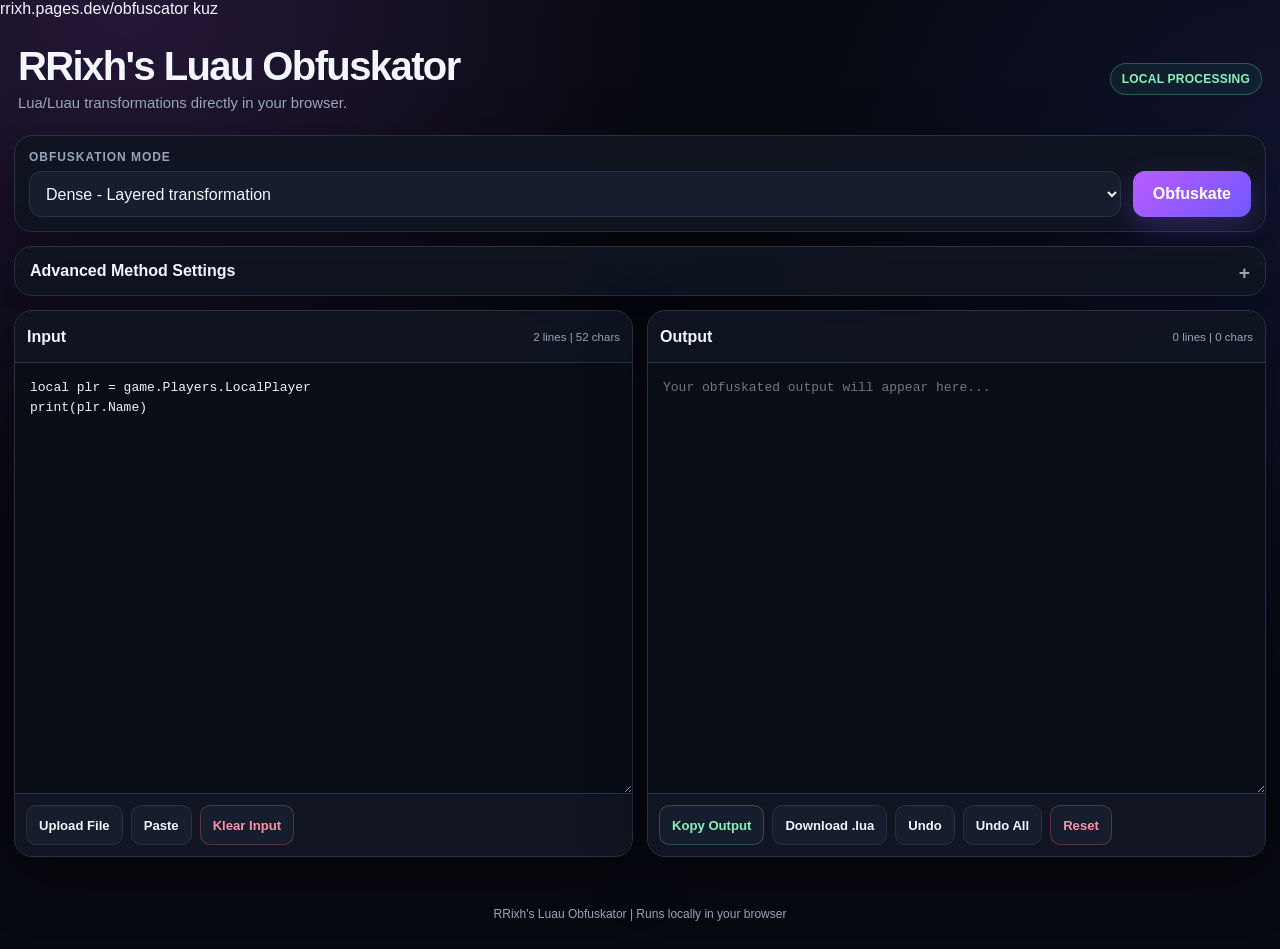
==== obfuscator/index.html @ b2e8c283 "Update print statement from 'Hello' to 'Goodbye'" ====
rrixh.pages.dev/obfuscator kuz

<!doctype html>
<html lang="en">
<head>
  <meta charset="utf-8">
  <meta name="viewport" content="width=device-width,initial-scale=1,viewport-fit=cover">
  <meta name="theme-color" content="#080b12">
  <title>RRixh's Luau Obfuskator</title>
  <style>
    :root {
      color-scheme: dark;
      --bg: #070910;
      --panel: #101521;
      --panel-2: #161d2c;
      --line: #273149;
      --text: #f3f6ff;
      --muted: #98a4ba;
      --accent: #b95cff;
      --accent-2: #7158ff;
      --danger: #ff5678;
      --good: #48d597;
      --shadow: 0 18px 60px rgba(0,0,0,.36);
      --radius: 18px;
    }

    * { box-sizing: border-box; }

    html { min-height: 100%; background: var(--bg); }

    body {
      min-height: 100vh;
      margin: 0;
      background:
        radial-gradient(circle at 10% 0%, rgba(185,92,255,.17), transparent 34rem),
        radial-gradient(circle at 100% 20%, rgba(74,91,255,.13), transparent 32rem),
        var(--bg);
      color: var(--text);
      font-family: -apple-system, BlinkMacSystemFont, "Segoe UI", Arial, sans-serif;
      -webkit-tap-highlight-color: transparent;
    }

    button, select, textarea, input { font: inherit; }

    .shell {
      width: min(1500px, 100%);
      margin: 0 auto;
      padding: max(20px, env(safe-area-inset-top)) 14px max(26px, env(safe-area-inset-bottom));
    }

    .hero {
      display: flex;
      align-items: center;
      justify-content: space-between;
      gap: 16px;
      margin-bottom: 16px;
      padding: 8px 4px;
    }

    .hero h1 {
      margin: 0;
      font-size: clamp(1.65rem, 6vw, 2.5rem);
      letter-spacing: -.04em;
      line-height: 1;
    }

    .hero p {
      margin: 9px 0 0;
      color: var(--muted);
      font-size: .93rem;
    }

    .local-badge {
      flex: 0 0 auto;
      border: 1px solid rgba(72,213,151,.35);
      background: rgba(72,213,151,.08);
      color: #8cf0bd;
      border-radius: 999px;
      padding: 8px 11px;
      font-size: .75rem;
      font-weight: 750;
      letter-spacing: .02em;
    }

    .topbar, .advanced, .editor-card {
      border: 1px solid var(--line);
      background: rgba(16,21,33,.92);
      box-shadow: var(--shadow);
      border-radius: var(--radius);
    }

    .topbar {
      display: grid;
      grid-template-columns: minmax(170px, 1fr) auto;
      gap: 12px;
      padding: 14px;
      margin-bottom: 14px;
    }

    .field label, .section-label {
      display: block;
      margin: 0 0 7px;
      color: var(--muted);
      font-size: .75rem;
      font-weight: 800;
      letter-spacing: .08em;
      text-transform: uppercase;
    }

    select, .seed-input {
      width: 100%;
      min-height: 46px;
      border: 1px solid var(--line);
      background: var(--panel-2);
      color: var(--text);
      border-radius: 12px;
      padding: 0 12px;
      outline: none;
    }

    select:focus, textarea:focus, .seed-input:focus {
      border-color: var(--accent);
      box-shadow: 0 0 0 3px rgba(185,92,255,.14);
    }

    .primary {
      min-height: 46px;
      align-self: end;
      border: 0;
      border-radius: 12px;
      padding: 0 20px;
      background: linear-gradient(135deg, var(--accent), var(--accent-2));
      color: white;
      font-weight: 900;
      cursor: pointer;
      box-shadow: 0 10px 28px rgba(128,78,255,.28);
    }

    .primary:active, button:active { transform: translateY(1px); }

    .advanced {
      margin-bottom: 14px;
      overflow: hidden;
    }

    details > summary {
      list-style: none;
      cursor: pointer;
      padding: 15px;
      font-weight: 850;
      user-select: none;
    }

    details > summary::-webkit-details-marker { display: none; }

    details > summary::after {
      content: "+";
      float: right;
      color: var(--muted);
      font-size: 1.2rem;
    }

    details[open] > summary::after { content: "-"; }

    .advanced-body {
      border-top: 1px solid var(--line);
      padding: 14px;
    }

    .toggles {
      display: grid;
      grid-template-columns: repeat(4, minmax(0, 1fr));
      gap: 10px;
    }

    .toggle {
      display: flex;
      align-items: center;
      justify-content: space-between;
      gap: 10px;
      min-height: 48px;
      padding: 10px 11px;
      border: 1px solid var(--line);
      border-radius: 12px;
      background: var(--panel-2);
      color: var(--text);
      font-size: .84rem;
      font-weight: 720;
    }

    .toggle input {
      appearance: none;
      width: 39px;
      height: 23px;
      border-radius: 999px;
      background: #30394c;
      position: relative;
      flex: 0 0 auto;
      transition: .18s ease;
    }

    .toggle input::after {
      content: "";
      position: absolute;
      width: 17px;
      height: 17px;
      border-radius: 50%;
      background: white;
      top: 3px;
      left: 3px;
      transition: .18s ease;
    }

    .toggle input:checked { background: linear-gradient(135deg, var(--accent), var(--accent-2)); }
    .toggle input:checked::after { transform: translateX(16px); }

    .advanced-row {
      display: grid;
      grid-template-columns: 1fr 1fr;
      gap: 10px;
      margin-top: 10px;
    }

    .hint {
      margin: 12px 0 0;
      color: var(--muted);
      font-size: .78rem;
      line-height: 1.5;
    }

    .editors {
      display: grid;
      grid-template-columns: 1fr 1fr;
      gap: 14px;
    }

    .editor-card { overflow: hidden; }

    .editor-head {
      min-height: 52px;
      display: flex;
      align-items: center;
      justify-content: space-between;
      gap: 12px;
      padding: 10px 12px;
      border-bottom: 1px solid var(--line);
    }

    .editor-title { font-weight: 880; }

    .stats {
      color: var(--muted);
      font-size: .72rem;
      white-space: nowrap;
    }

    textarea {
      display: block;
      width: 100%;
      min-height: 430px;
      resize: vertical;
      border: 0;
      outline: none;
      background: #090d16;
      color: #eef3ff;
      padding: 15px;
      font: 13px/1.55 ui-monospace, SFMono-Regular, Menlo, Monaco, Consolas, "Liberation Mono", monospace;
      tab-size: 4;
      white-space: pre;
      overflow: auto;
      caret-color: #d58cff;
    }

    .actions {
      display: flex;
      flex-wrap: wrap;
      gap: 8px;
      padding: 11px;
      border-top: 1px solid var(--line);
      background: var(--panel);
    }

    .btn, .file-btn {
      min-height: 40px;
      border: 1px solid var(--line);
      border-radius: 10px;
      background: var(--panel-2);
      color: var(--text);
      padding: 0 12px;
      font-size: .82rem;
      font-weight: 800;
      cursor: pointer;
    }

    .btn.danger { color: #ff91a8; border-color: rgba(255,86,120,.32); }
    .btn.good { color: #8cf0bd; border-color: rgba(72,213,151,.3); }

    .file-btn {
      display: inline-flex;
      align-items: center;
      justify-content: center;
    }

    .file-btn input { display: none; }

    .status {
      min-height: 22px;
      margin: 10px 3px 0;
      color: var(--muted);
      font-size: .8rem;
    }

    .status.good { color: var(--good); }
    .status.bad { color: var(--danger); }

    footer {
      padding: 18px 4px 2px;
      color: var(--muted);
      text-align: center;
      font-size: .75rem;
    }

    @media (max-width: 900px) {
      .toggles { grid-template-columns: repeat(2, minmax(0, 1fr)); }
      .editors { grid-template-columns: 1fr; }
      textarea { min-height: 360px; }
    }

    @media (max-width: 560px) {
      .shell { padding-left: 10px; padding-right: 10px; }
      .hero { align-items: flex-start; }
      .local-badge { display: none; }
      .topbar { grid-template-columns: 1fr; }
      .primary { width: 100%; }
      .toggles { grid-template-columns: 1fr 1fr; gap: 8px; }
      .toggle { font-size: .77rem; padding: 9px; }
      .advanced-row { grid-template-columns: 1fr; }
      textarea { min-height: 330px; font-size: 12px; }
      .actions > * { flex: 1 1 auto; }
    }
  </style>
</head>
<body>
  <main class="shell">
    <header class="hero">
      <div>
        <h1>RRixh's Luau Obfuskator</h1>
        <p>Lua/Luau transformations directly in your browser.</p>
      </div>
      <div class="local-badge">LOCAL PROCESSING</div>
    </header>

    <section class="topbar">
      <div class="field">
        <label for="mode">Obfuskation Mode</label>
        <select id="mode">
          <option value="lite">Lite - Basic transformation</option>
          <option value="dense" selected>Dense - Layered transformation</option>
          <option value="phantom">Phantom - Advanced transformation</option>
          <option value="eclipse">Eklipse - Maximum transformation</option>
          <option value="custom">Kustom - Manual kontrol</option>
          <option value="beautify">Beautify Only</option>
          <option value="minify">Minify Only</option>
        </select>
      </div>
      <button class="primary" id="obfuscateBtn">Obfuskate</button>
    </section>

    <section class="advanced">
      <details id="advancedDetails">
        <summary>Advanced Method Settings</summary>
        <div class="advanced-body">
          <div class="toggles" id="toggles">
            <label class="toggle">Rename Lokals <input type="checkbox" data-opt="renameLocals"></label>
            <label class="toggle">Alias Globals <input type="checkbox" data-opt="aliasGlobals"></label>
            <label class="toggle">Strings <input type="checkbox" data-opt="strings"></label>
            <label class="toggle">Literals <input type="checkbox" data-opt="literals"></label>
            <label class="toggle">MBA <input type="checkbox" data-opt="mba"></label>
            <label class="toggle">Table Indirection <input type="checkbox" data-opt="tableIndirection"></label>
            <label class="toggle">Junk If <input type="checkbox" data-opt="junkIf"></label>
            <label class="toggle">Reverse If <input type="checkbox" data-opt="reverseIf"></label>
            <label class="toggle">CFF <input type="checkbox" data-opt="cff"></label>
            <label class="toggle">Swizzle <input type="checkbox" data-opt="swizzle"></label>
            <label class="toggle">Demo VM <input type="checkbox" data-opt="demoVm"></label>
            <label class="toggle">Add bit32 <input type="checkbox" data-opt="addBit32"></label>
            <label class="toggle">Remove LPH Makros <input type="checkbox" data-opt="removeLph"></label>
            <label class="toggle">Minify <input type="checkbox" data-opt="minify"></label>
            <label class="toggle">Beautify <input type="checkbox" data-opt="beautify"></label>
            <label class="toggle">Header <input type="checkbox" data-opt="header"></label>
          </div>

          <div class="advanced-row">
            <div class="field">
              <label for="nameStyle">Generated Name Style</label>
              <select id="nameStyle">
                <option value="numbered">Numbered - v1029</option>
                <option value="mixed">Mixed - lI0O</option>
                <option value="hex">Hex - _0xA18F</option>
              </select>
            </div>
            <div class="field">
              <label for="seed">Random Seed (optional)</label>
              <input class="seed-input" id="seed" inputmode="numeric" placeholder="Random every run">
            </div>
          </div>

          <p class="hint">
            Demo VM uses a generated byte loader and requires <code>loadstring</code> in the target environment.
            CFF and Reverse If are marked experimental because aggressive control-flow changes kan affect unusual kode.
          </p>
        </div>
      </details>
    </section>

    <section class="editors">
      <article class="editor-card">
        <div class="editor-head">
          <div class="editor-title">Input</div>
          <div class="stats" id="inputStats">0 lines | 0 chars</div>
        </div>
        <textarea id="input" spellcheck="false" autocapitalize="off" autocomplete="off" autocorrect="off" placeholder="Paste your Lua/Luau kode here...">local plr = game.Players.LocalPlayer
print(plr.Name)</textarea>
        <div class="actions">
          <label class="file-btn">Upload File<input id="fileInput" type="file" accept=".lua,.luau,.txt,text/plain"></label>
          <button class="btn" id="pasteBtn">Paste</button>
          <button class="btn danger" id="clearInputBtn">Klear Input</button>
        </div>
      </article>

      <article class="editor-card">
        <div class="editor-head">
          <div class="editor-title">Output</div>
          <div class="stats" id="outputStats">0 lines | 0 chars</div>
        </div>
        <textarea id="output" spellcheck="false" autocapitalize="off" autocomplete="off" autocorrect="off" readonly placeholder="Your obfuskated output will appear here..."></textarea>
        <div class="actions">
          <button class="btn good" id="copyBtn">Kopy Output</button>
          <button class="btn" id="downloadBtn">Download .lua</button>
          <button class="btn" id="undoBtn">Undo</button>
          <button class="btn" id="undoAllBtn">Undo All</button>
          <button class="btn danger" id="resetBtn">Reset</button>
        </div>
      </article>
    </section>

    <div class="status" id="status" role="status" aria-live="polite"></div>
    <footer>RRixh's Luau Obfuskator | Runs locally in your browser</footer>
  </main>

  <script>
  "use strict";

  const $ = (selector) => document.querySelector(selector);
  const $$ = (selector) => Array.from(document.querySelectorAll(selector));

  const input = $("#input");
  const output = $("#output");
  const mode = $("#mode");
  const statusBox = $("#status");
  const seedInput = $("#seed");
  const nameStyle = $("#nameStyle");
  const advancedDetails = $("#advancedDetails");

  const DEFAULT_INPUT = "local plr = game.Players.LocalPlayer\nprint(plr.Name)";
  let history = [];
  let originalBeforeRun = "";

  const PRESETS = {
    lite: {
      renameLocals: true, aliasGlobals: true, strings: false, literals: false,
      mba: false, tableIndirection: false, junkIf: false, reverseIf: false,
      cff: false, swizzle: true, demoVm: false, addBit32: false,
      removeLph: true, minify: false, beautify: true, header: true
    },
    dense: {
      renameLocals: true, aliasGlobals: true, strings: true, literals: true,
      mba: false, tableIndirection: true, junkIf: true, reverseIf: false,
      cff: false, swizzle: true, demoVm: false, addBit32: false,
      removeLph: true, minify: true, beautify: false, header: true
    },
    phantom: {
      renameLocals: true, aliasGlobals: false, strings: true, literals: true,
      mba: true, tableIndirection: true, junkIf: true, reverseIf: true,
      cff: true, swizzle: true, demoVm: false, addBit32: true,
      removeLph: true, minify: true, beautify: false, header: true
    },
    eclipse: {
      renameLocals: true, aliasGlobals: false, strings: true, literals: true,
      mba: true, tableIndirection: true, junkIf: true, reverseIf: true,
      cff: true, swizzle: true, demoVm: true, addBit32: true,
      removeLph: true, minify: true, beautify: false, header: true
    },
    custom: {
      renameLocals: true, aliasGlobals: true, strings: true, literals: true,
      mba: false, tableIndirection: false, junkIf: false, reverseIf: false,
      cff: false, swizzle: true, demoVm: false, addBit32: false,
      removeLph: true, minify: false, beautify: true, header: true
    },
    beautify: {
      renameLocals: false, aliasGlobals: false, strings: false, literals: false,
      mba: false, tableIndirection: false, junkIf: false, reverseIf: false,
      cff: false, swizzle: false, demoVm: false, addBit32: false,
      removeLph: false, minify: false, beautify: true, header: false
    },
    minify: {
      renameLocals: false, aliasGlobals: false, strings: false, literals: false,
      mba: false, tableIndirection: false, junkIf: false, reverseIf: false,
      cff: false, swizzle: false, demoVm: false, addBit32: false,
      removeLph: false, minify: true, beautify: false, header: false
    }
  };

  function setStatus(message, kind = "") {
    statusBox.textContent = message;
    statusBox.className = "status" + (kind ? " " + kind : "");
  }

  function updateStats() {
    const stat = (text) => {
      const lines = text ? text.split("\n").length : 0;
      return lines + " lines | " + text.length.toLocaleString() + " chars";
    };
    $("#inputStats").textContent = stat(input.value);
    $("#outputStats").textContent = stat(output.value);
  }

  function applyPreset(key) {
    const preset = PRESETS[key] || PRESETS.dense;
    $$('[data-opt]').forEach((box) => {
      box.checked = Boolean(preset[box.dataset.opt]);
      box.disabled = key !== "custom";
    });
    if (key === "custom") advancedDetails.open = true;
  }

  function getOptions() {
    const opts = {};
    $$('[data-opt]').forEach((box) => { opts[box.dataset.opt] = box.checked; });
    if (opts.minify) opts.beautify = false;
    if (opts.beautify) opts.minify = false;
    if (opts.mba) opts.addBit32 = true;
    return opts;
  }

  mode.addEventListener("change", () => applyPreset(mode.value));

  $$('[data-opt]').forEach((box) => {
    box.addEventListener("change", () => {
      if (box.dataset.opt === "minify" && box.checked) {
        $('[data-opt="beautify"]').checked = false;
      }
      if (box.dataset.opt === "beautify" && box.checked) {
        $('[data-opt="minify"]').checked = false;
      }
      if (box.dataset.opt === "mba" && box.checked) {
        $('[data-opt="addBit32"]').checked = true;
      }
    });
  });

  function hashSeed(value) {
    let h = 2166136261 >>> 0;
    const str = String(value || Date.now() + Math.random());
    for (let i = 0; i < str.length; i++) {
      h ^= str.charCodeAt(i);
      h = Math.imul(h, 16777619);
    }
    return h >>> 0;
  }

  function makeRng(seedValue) {
    let state = hashSeed(seedValue);
    return function rng() {
      state += 0x6D2B79F5;
      let t = state;
      t = Math.imul(t ^ (t >>> 15), t | 1);
      t ^= t + Math.imul(t ^ (t >>> 7), t | 61);
      return ((t ^ (t >>> 14)) >>> 0) / 4294967296;
    };
  }

  function randInt(rng, min, max) {
    return Math.floor(rng() * (max - min + 1)) + min;
  }

  function shuffle(array, rng) {
    const copy = array.slice();
    for (let i = copy.length - 1; i > 0; i--) {
      const j = randInt(rng, 0, i);
      [copy[i], copy[j]] = [copy[j], copy[i]];
    }
    return copy;
  }

  function generatedName(rng, used) {
    let name;
    do {
      if (nameStyle.value === "mixed") {
        const chars = "lI0O";
        name = "_";
        for (let i = 0; i < randInt(rng, 7, 12); i++) name += chars[randInt(rng, 0, chars.length - 1)];
      } else if (nameStyle.value === "hex") {
        name = "_0x" + randInt(rng, 0x1000, 0xFFFFF).toString(16).toUpperCase();
      } else {
        name = "v" + randInt(rng, 7, 99999);
      }
    } while (used.has(name));
    used.add(name);
    return name;
  }

  const KEYWORDS = new Set([
    "and","break","continue","do","else","elseif","end","export","false","for",
    "function","if","in","local","nil","not","or","repeat","return","then","true",
    "type","until","while"
  ]);

  function readLongBracket(source, start) {
    if (source[start] !== "[") return null;
    let i = start + 1;
    while (source[i] === "=") i++;
    if (source[i] !== "[") return null;
    const equals = source.slice(start + 1, i);
    const close = "]" + equals + "]";
    const end = source.indexOf(close, i + 1);
    return end === -1 ? source.length : end + close.length;
  }

  function tokenize(source) {
    const tokens = [];
    let i = 0;
    const push = (type, value) => tokens.push({ type, value });

    while (i < source.length) {
      const c = source[i];

      if (/\s/.test(c)) {
        const start = i++;
        while (i < source.length && /\s/.test(source[i])) i++;
        push("space", source.slice(start, i));
        continue;
      }

      if (c === "-" && source[i + 1] === "-") {
        const longEnd = readLongBracket(source, i + 2);
        if (longEnd !== null) {
          push("comment", source.slice(i, longEnd));
          i = longEnd;
        } else {
          const start = i;
          i += 2;
          while (i < source.length && source[i] !== "\n") i++;
          push("comment", source.slice(start, i));
        }
        continue;
      }

      if (c === "'" || c === '"') {
        const quote = c;
        const start = i++;
        while (i < source.length) {
          if (source[i] === "\\") { i += 2; continue; }
          if (source[i] === quote) { i++; break; }
          i++;
        }
        push("string", source.slice(start, i));
        continue;
      }

      const longEnd = readLongBracket(source, i);
      if (longEnd !== null) {
        push("string", source.slice(i, longEnd));
        i = longEnd;
        continue;
      }

      if (/[A-Za-z_]/.test(c)) {
        const start = i++;
        while (i < source.length && /[A-Za-z0-9_]/.test(source[i])) i++;
        const value = source.slice(start, i);
        push(KEYWORDS.has(value) ? "keyword" : "identifier", value);
        continue;
      }

      if (/\d/.test(c) || (c === "." && /\d/.test(source[i + 1] || ""))) {
        const start = i;
        if (source.slice(i, i + 2).toLowerCase() === "0x") {
          i += 2;
          while (i < source.length && /[0-9a-fA-F_]/.test(source[i])) i++;
          if (source[i] === ".") {
            i++;
            while (i < source.length && /[0-9a-fA-F_]/.test(source[i])) i++;
          }
          if ((source[i] || "").toLowerCase() === "p") {
            i++;
            if (source[i] === "+" || source[i] === "-") i++;
            while (i < source.length && /[0-9_]/.test(source[i])) i++;
          }
        } else if (source.slice(i, i + 2).toLowerCase() === "0b") {
          i += 2;
          while (i < source.length && /[01_]/.test(source[i])) i++;
        } else {
          i++;
          while (i < source.length && /[0-9_]/.test(source[i])) i++;
          if (source[i] === "." && source[i + 1] !== ".") {
            i++;
            while (i < source.length && /[0-9_]/.test(source[i])) i++;
          }
          if ((source[i] || "").toLowerCase() === "e") {
            i++;
            if (source[i] === "+" || source[i] === "-") i++;
            while (i < source.length && /[0-9_]/.test(source[i])) i++;
          }
        }
        push("number", source.slice(start, i));
        continue;
      }

      const three = source.slice(i, i + 3);
      const two = source.slice(i, i + 2);
      if (["...","..="].includes(three)) {
        push("symbol", three); i += 3; continue;
      }
      if (["==","~=","<=",">=","::","..","+=","-=","*=","/=","%=","^=","//=","->"].includes(two)) {
        push("symbol", two); i += 2; continue;
      }
      push("symbol", c);
      i++;
    }
    return tokens;
  }

  function significant(tokens) {
    return tokens.filter((t) => t.type !== "space" && t.type !== "comment");
  }

  function tokenNeedsSpace(a, b) {
    if (!a || !b) return false;
    const leftWord = a.type === "identifier" || a.type === "keyword" || a.type === "number";
    const rightWord = b.type === "identifier" || b.type === "keyword" || b.type === "number";
    if (leftWord && rightWord) return true;
    if (a.value === "-" && b.value === "-") return true;
    if (a.value === "." && b.value === ".") return true;
    if (a.type === "number" && b.value === ".") return true;
    if (a.value === "]" && b.value === "[") return true;
    return false;
  }

  function compactWithLineBreaks(tokens, keepComments) {
    const clean = [];
    let pendingBreak = false;
    for (const token of tokens) {
      if (token.type === "space") {
        if (/\r|\n/.test(token.value)) pendingBreak = true;
        continue;
      }
      if (token.type === "comment" && !keepComments) continue;
      clean.push({ ...token, lineBreakBefore: pendingBreak });
      pendingBreak = false;
    }
    return clean;
  }

  function shouldInsertSemicolon(prev, next) {
    if (!prev || !next) return false;
    const noEnd = new Set(["then","do","else","elseif","repeat","function","local","return","and","or","not","in",",","=","==","~=","<",">","<=",">=","+","-","*","/","//","%","^","..","(","[","{",".",":","::"]);
    const noStart = new Set([")","]","}",",",".",":",";","=","==","~=","<",">","<=",">=","+","-","*","/","//","%","^","..","and","or","then","do","in"]);
    if (noEnd.has(prev.value) || noStart.has(next.value)) return false;
    const prevEndsValue = ["identifier","number","string"].includes(prev.type) || [")","]","}","end","until","true","false","nil","break","continue"].includes(prev.value);
    const nextStartsStatement = next.type === "identifier" || ["local","function","if","for","while","repeat","return","break","continue","type","export"].includes(next.value);
    return prevEndsValue && nextStartsStatement;
  }

  function tokensToMinified(tokens) {
    const clean = compactWithLineBreaks(tokens, false);
    let out = "";
    for (let i = 0; i < clean.length; i++) {
      const prev = clean[i - 1];
      const current = clean[i];
      if (current.lineBreakBefore && shouldInsertSemicolon(prev, current) && !out.endsWith(";")) {
        out += ";";
      } else if (tokenNeedsSpace(prev, current)) {
        out += " ";
      }
      out += current.value;
    }
    return out;
  }

  function beautifyLua(source) {
    const tokens = compactWithLineBreaks(tokenize(source), true);
    let out = "";
    let indent = 0;
    let lineStart = true;
    let parenDepth = 0;
    let waitingFunctionParen = false;
    let functionHeaderDepth = null;
    let pendingFunctionBody = false;

    const write = (text) => {
      if (lineStart) {
        out += "    ".repeat(Math.max(0, indent));
        lineStart = false;
      }
      out += text;
    };

    const newline = () => {
      out = out.replace(/[ \t]+$/g, "");
      if (!out.endsWith("\n")) out += "\n";
      lineStart = true;
    };

    for (let i = 0; i < tokens.length; i++) {
      const t = tokens[i];
      const prev = tokens[i - 1];
      const next = tokens[i + 1];
      const v = t.value;

      if (t.lineBreakBefore && !lineStart) {
        newline();
        if (pendingFunctionBody) {
          indent++;
          pendingFunctionBody = false;
        }
      }

      if (pendingFunctionBody && ["local","return","if","for","while","repeat","break","continue"].includes(v) && lineStart) {
        indent++;
        pendingFunctionBody = false;
      }

      if (t.type === "comment") {
        write(v);
        newline();
        continue;
      }

      if (["end","until","else","elseif"].includes(v)) {
        if (!lineStart) newline();
        indent = Math.max(0, indent - 1);
      }

      if (v === ";") {
        newline();
        if (pendingFunctionBody) {
          indent++;
          pendingFunctionBody = false;
        }
        continue;
      }

      if (v === ",") {
        write(", ");
        continue;
      }

      if (v === "(" || v === "[" || v === "{") {
        if (tokenNeedsSpace(prev, t)) write(" ");
        write(v);
        parenDepth++;
        if (v === "(" && waitingFunctionParen) {
          functionHeaderDepth = parenDepth;
          waitingFunctionParen = false;
        }
        continue;
      }

      if (v === ")" || v === "]" || v === "}") {
        write(v);
        const closesFunctionHeader = v === ")" && functionHeaderDepth === parenDepth;
        parenDepth = Math.max(0, parenDepth - 1);
        if (closesFunctionHeader) {
          functionHeaderDepth = null;
          if (next && next.value !== ":" && next.value !== "->") {
            newline();
            indent++;
          } else {
            pendingFunctionBody = true;
          }
        }
        continue;
      }

      if (v === "." || v === ":") { write(v); continue; }

      const binary = new Set(["=","==","~=","<",">","<=",">=","+","-","*","/","//","%","^","..","+=","-=","*=","/=","%=","^=","and","or","in"]);
      if (binary.has(v)) {
        out = out.replace(/[ \t]+$/g, "");
        write(" " + v + " ");
        continue;
      }

      if (!lineStart && tokenNeedsSpace(prev, t)) write(" ");
      write(v);

      if (v === "function") waitingFunctionParen = true;

      if (v === "then" || v === "do" || v === "repeat" || v === "else") {
        newline();
        indent++;
      } else if (v === "elseif") {
        write(" ");
      } else if (v === "end" || v === "until") {
        if (parenDepth === 0 && next) newline();
      } else if (v === "return" && parenDepth === 0) {
        write(" ");
      }
    }

    return out.trim() + "\n";
  }

  function removeLphMacros(source) {
    let out = source;
    const wrappers = ["LPH_NO_VIRTUALIZE","LPH_JIT","LPH_JIT_MAX"];
    wrappers.forEach((name) => {
      out = out.replace(new RegExp("\\b" + name + "\\s*(?=\\()", "g"), "");
    });
    out = out.replace(/\bLPH_ENCSTR\s*\(\s*((?:"(?:\\.|[^"\\])*"|'(?:\\.|[^'\\])*'))\s*\)/g, "$1");
    out = out.replace(/\bLPH_ENCNUM\s*\(\s*([^()]+?)\s*\)/g, "$1");
    out = out.replace(/^\s*(?:LPH_OBFUSCATED|LPH_CRASH)\s*\(.*?\)\s*;?\s*$/gm, "");
    return out;
  }

  function previousSignificant(tokens, index) {
    for (let i = index - 1; i >= 0; i--) {
      if (tokens[i].type !== "space" && tokens[i].type !== "comment") return tokens[i];
    }
    return null;
  }

  function nextSignificantIndex(tokens, index) {
    for (let i = index + 1; i < tokens.length; i++) {
      if (tokens[i].type !== "space" && tokens[i].type !== "comment") return i;
    }
    return -1;
  }

  function renameLocals(source, rng, used) {
    const tokens = tokenize(source);
    const mappings = new Map();
    const declarations = new Set();

    function declare(index) {
      const token = tokens[index];
      if (!token || token.type !== "identifier" || declarations.has(index)) return;
      declarations.add(index);
      if (!mappings.has(token.value)) mappings.set(token.value, generatedName(rng, used));
    }

    for (let i = 0; i < tokens.length; i++) {
      const t = tokens[i];
      if (t.type !== "keyword") continue;

      if (t.value === "local") {
        let j = nextSignificantIndex(tokens, i);
        if (j < 0) continue;
        if (tokens[j].value === "function") j = nextSignificantIndex(tokens, j);
        while (j >= 0 && tokens[j]) {
          if (tokens[j].type === "identifier") declare(j);
          const n = nextSignificantIndex(tokens, j);
          if (n < 0 || tokens[n].value !== ",") break;
          j = nextSignificantIndex(tokens, n);
        }
      }

      if (t.value === "for") {
        let j = nextSignificantIndex(tokens, i);
        while (j >= 0 && tokens[j]) {
          if (tokens[j].type === "identifier") declare(j);
          const n = nextSignificantIndex(tokens, j);
          if (n < 0 || (tokens[n].value !== ",")) break;
          j = nextSignificantIndex(tokens, n);
        }
      }

      if (t.value === "function") {
        let j = nextSignificantIndex(tokens, i);
        while (j >= 0 && tokens[j] && tokens[j].value !== "(") j = nextSignificantIndex(tokens, j);
        if (j >= 0) {
          j = nextSignificantIndex(tokens, j);
          while (j >= 0 && tokens[j] && tokens[j].value !== ")") {
            if (tokens[j].type === "identifier") declare(j);
            j = nextSignificantIndex(tokens, j);
          }
        }
      }
    }

    for (let i = 0; i < tokens.length; i++) {
      const t = tokens[i];
      if (t.type !== "identifier" || !mappings.has(t.value)) continue;
      const prev = previousSignificant(tokens, i);
      const nextIndex = nextSignificantIndex(tokens, i);
      const next = nextIndex >= 0 ? tokens[nextIndex] : null;

      if (prev && (prev.value === "." || prev.value === ":")) continue;
      if (next && next.value === "=" && prev && (prev.value === "{" || prev.value === ",")) continue;
      t.value = mappings.get(t.value);
    }

    return tokens.map((t) => t.value).join("");
  }

  function decodeLuaString(literal) {
    if (!literal || (literal[0] !== '"' && literal[0] !== "'")) return null;
    const q = literal[0];
    let out = "";
    for (let i = 1; i < literal.length - 1; i++) {
      let c = literal[i];
      if (c !== "\\") { out += c; continue; }
      i++;
      c = literal[i];
      const map = { a: "\x07", b: "\b", f: "\f", n: "\n", r: "\r", t: "\t", v: "\v", "\\": "\\", '"': '"', "'": "'" };
      if (Object.prototype.hasOwnProperty.call(map, c)) { out += map[c]; continue; }
      if (c === "z") {
        while (/\s/.test(literal[i + 1] || "")) i++;
        continue;
      }
      if (/\d/.test(c)) {
        let digits = c;
        while (digits.length < 3 && /\d/.test(literal[i + 1] || "")) digits += literal[++i];
        out += String.fromCharCode(Number(digits) & 255);
        continue;
      }
      if (c === "x") {
        const hex = literal.slice(i + 1, i + 3);
        if (/^[0-9a-fA-F]{2}$/.test(hex)) { out += String.fromCharCode(parseInt(hex, 16)); i += 2; continue; }
      }
      out += c;
    }
    return out;
  }

  function encodeStrings(source, rng, used, useBit32) {
    const tokens = tokenize(source);
    const decoder = generatedName(rng, used);
    let changed = false;

    tokens.forEach((t) => {
      if (t.type !== "string") return;
      const decoded = decodeLuaString(t.value);
      if (decoded === null) return;
      const key = randInt(rng, 7, 249);
      const rawBytes = Array.from(new TextEncoder().encode(decoded));
      const bytes = useBit32
        ? rawBytes.map((byte) => (byte ^ key) & 255)
        : rawBytes.map((byte) => (byte + key) % 256);
      t.value = decoder + "({" + bytes.join(",") + "}," + key + ")";
      changed = true;
    });

    if (!changed) return source;

    // Build helper with stable names so references match.
    const arr = generatedName(rng, used);
    const keyName = generatedName(rng, used);
    const result = generatedName(rng, used);
    const index = generatedName(rng, used);
    const byteExpression = useBit32
      ? "bit32.bxor(" + arr + "[" + index + "]," + keyName + ")"
      : "(" + arr + "[" + index + "]-" + keyName + ")%256";
    const helperCode = "local function " + decoder + "(" + arr + "," + keyName + ")" +
      "local " + result + "={};for " + index + "=1,#" + arr + " do " +
      result + "[" + index + "]=string.char(" + byteExpression + ") end;" +
      "return table.concat(" + result + ") end;";

    return helperCode + tokens.map((t) => t.value).join("");
  }

  function transformNumbers(source, rng, useMba) {
    const tokens = tokenize(source);
    tokens.forEach((t) => {
      if (t.type !== "number") return;
      const raw = t.value.replace(/_/g, "");
      if (!/^\d+$/.test(raw)) return;
      const n = Number(raw);
      if (!Number.isSafeInteger(n) || n < 0 || n > 2147483647) return;
      if (useMba) {
        const key = randInt(rng, 1, 0x7fffffff);
        const encoded = (n ^ key) >>> 0;
        t.value = "bit32.bxor(" + encoded + "," + key + ")";
      } else {
        const a = randInt(rng, 1, Math.max(2, Math.min(50000, n + 200)));
        if (rng() > .5) t.value = "(" + (n + a) + "-" + a + ")";
        else t.value = "(" + Math.max(0, n - a) + "+" + Math.min(a, n) + ")";
      }
    });
    return tokens.map((t) => t.value).join("");
  }

  const GLOBAL_CANDIDATES = new Set([
    "print","warn","error","assert","pairs","ipairs","next","select","type","typeof",
    "tostring","tonumber","pcall","xpcall","rawget","rawset","rawequal","setmetatable",
    "getmetatable","unpack","require","game","workspace","script","task","wait","spawn",
    "delay","tick","time","elapsedTime","settings","UserSettings","string","table","math",
    "bit32","coroutine","utf8","os","debug","shared"
  ]);

  function collectGlobals(source) {
    const tokens = tokenize(source);
    const found = [];
    const seen = new Set();
    for (let i = 0; i < tokens.length; i++) {
      const t = tokens[i];
      if (t.type !== "identifier" || !GLOBAL_CANDIDATES.has(t.value) || seen.has(t.value)) continue;
      const prev = previousSignificant(tokens, i);
      if (prev && (prev.value === "." || prev.value === ":" || prev.value === "local")) continue;
      seen.add(t.value);
      found.push(t.value);
    }
    return found;
  }

  function aliasGlobals(source, rng, used) {
    const globals = collectGlobals(source);
    if (!globals.length) return source;
    const tokens = tokenize(source);
    const aliases = new Map();
    globals.forEach((g) => aliases.set(g, generatedName(rng, used)));

    tokens.forEach((t, i) => {
      if (t.type !== "identifier" || !aliases.has(t.value)) return;
      const prev = previousSignificant(tokens, i);
      if (prev && (prev.value === "." || prev.value === ":")) return;
      t.value = aliases.get(t.value);
    });

    const declarations = globals.map((g) => aliases.get(g) + "=" + g).join(",");
    return "local " + declarations + ";" + tokens.map((t) => t.value).join("");
  }

  function tableIndirection(source, rng, used, swizzleEnabled) {
    let globals = collectGlobals(source);
    if (!globals.length) return source;
    if (swizzleEnabled) globals = shuffle(globals, rng);

    const tableName = generatedName(rng, used);
    const entries = globals.map((name) => ({ name, index: randInt(rng, 20, 999) }));
    const occupied = new Set();
    entries.forEach((entry) => {
      while (occupied.has(entry.index)) entry.index = randInt(rng, 20, 999);
      occupied.add(entry.index);
    });
    const lookup = new Map(entries.map((entry) => [entry.name, tableName + "[" + entry.index + "]"]));
    const tokens = tokenize(source);
    tokens.forEach((t, i) => {
      if (t.type !== "identifier" || !lookup.has(t.value)) return;
      const prev = previousSignificant(tokens, i);
      if (prev && (prev.value === "." || prev.value === ":")) return;
      t.value = lookup.get(t.value);
    });
    const init = entries.map((e) => "[" + e.index + "]=" + e.name).join(",");
    return "local " + tableName + "={" + init + "};" + tokens.map((t) => t.value).join("");
  }

  function addJunkIf(source, rng, used, reversed) {
    const a = randInt(rng, 20, 300);
    const b = randInt(rng, 2, 20);
    const junkName = generatedName(rng, used);
    if (reversed) {
      return "if not((" + a + "+" + b + ")==" + (a + b) + ") then error() else local " + junkName + "=" + (a ^ b) + " end;" + source;
    }
    return "if (" + a + "*" + b + ")==" + (a * b) + " then local " + junkName + "=" + (a + b) + " end;" + source;
  }

  function wrapCff(source, rng, used) {
    const state = generatedName(rng, used);
    const start = randInt(rng, 40, 400);
    const finish = start + randInt(rng, 11, 99);
    return "local " + state + "=" + start + ";while true do if " + state + "==" + start + " then " +
      state + "=" + finish + ";" + source + ";elseif " + state + "==" + finish + " then break else " +
      state + "=" + finish + " end end";
  }

  function makeDemoVm(source, rng, used, useBit32) {
    const dataName = generatedName(rng, used);
    const keyName = generatedName(rng, used);
    const indexName = generatedName(rng, used);
    const outName = generatedName(rng, used);
    const fnName = generatedName(rng, used);
    const key = randInt(rng, 8, 240);
    const rawBytes = Array.from(new TextEncoder().encode(source));
    const bytes = useBit32
      ? rawBytes.map((byte) => (byte ^ key) & 255)
      : rawBytes.map((byte) => (byte + key) % 256);
    const byteExpression = useBit32
      ? "bit32.bxor(" + dataName + "[" + indexName + "]," + keyName + ")"
      : "(" + dataName + "[" + indexName + "]-" + keyName + ")%256";
    return "local " + dataName + "={" + bytes.join(",") + "};local " + keyName + "=" + key + ";" +
      "local " + outName + "={};for " + indexName + "=1,#" + dataName + " do " +
      outName + "[" + indexName + "]=string.char(" + byteExpression + ") end;" +
      "local " + fnName + "=assert(loadstring(table.concat(" + outName + ")));return " + fnName + "()";
  }

  function addHeader(source, seedValue, selectedMode) {
    const stamp = new Date().toISOString().replace(/\.\d{3}Z$/, "Z");
    return "--[[ RRixh's Luau Obfuskator | mode: " + selectedMode + " | seed: " + seedValue + " | " + stamp + " ]]\n" + source;
  }

  function runObfuscation(source, opts, rng, seedValue) {
    let code = source.replace(/^\uFEFF/, "");
    const used = new Set();
    significant(tokenize(code)).forEach((t) => {
      if (t.type === "identifier") used.add(t.value);
    });

    if (opts.removeLph) code = removeLphMacros(code);
    if (opts.renameLocals) code = renameLocals(code, rng, used);

    // Alias Globals and Table Indirection perform similar jobs; table mode wins.
    if (opts.tableIndirection) code = tableIndirection(code, rng, used, opts.swizzle);
    else if (opts.aliasGlobals) code = aliasGlobals(code, rng, used);

    if (opts.strings) code = encodeStrings(code, rng, used, opts.addBit32);
    if (opts.mba || opts.literals) code = transformNumbers(code, rng, opts.mba);
    if (opts.junkIf) code = addJunkIf(code, rng, used, opts.reverseIf);
    else if (opts.reverseIf) code = addJunkIf(code, rng, used, true);
    if (opts.cff) code = wrapCff(code, rng, used);
    if (opts.demoVm) code = makeDemoVm(code, rng, used, opts.addBit32);

    if (opts.minify) code = tokensToMinified(tokenize(code));
    else if (opts.beautify) code = beautifyLua(code);

    if (opts.header) code = addHeader(code, seedValue, mode.value);
    return code;
  }

  function pushHistory() {
    history.push(output.value);
    if (history.length > 50) history.shift();
  }

  $("#obfuscateBtn").addEventListener("click", () => {
    const source = input.value;
    if (!source.trim()) { setStatus("Add some Lua/Luau kode first.", "bad"); return; }

    try {
      const opts = getOptions();
      const seedValue = seedInput.value.trim() || String(Date.now());
      const rng = makeRng(seedValue);
      if (!originalBeforeRun) originalBeforeRun = source;
      pushHistory();
      output.value = runObfuscation(source, opts, rng, seedValue);
      updateStats();
      setStatus("Obfuskation finished. Seed: " + seedValue, "good");
    } catch (error) {
      console.error(error);
      setStatus("Obfuskation failed: " + (error && error.message ? error.message : String(error)), "bad");
    }
  });

  $("#copyBtn").addEventListener("click", async () => {
    if (!output.value) { setStatus("There is no output to kopy.", "bad"); return; }
    try {
      await navigator.clipboard.writeText(output.value);
      setStatus("Output kopied.", "good");
    } catch {
      output.readOnly = false;
      output.select();
      document.execCommand("copy");
      output.readOnly = true;
      setStatus("Output kopied.", "good");
    }
  });

  $("#pasteBtn").addEventListener("click", async () => {
    try {
      input.value = await navigator.clipboard.readText();
      updateStats();
      setStatus("Klipped kode pasted.", "good");
    } catch {
      setStatus("Safari blocked direct paste. Hold inside Input and tap Paste.", "bad");
    }
  });

  $("#downloadBtn").addEventListener("click", () => {
    if (!output.value) { setStatus("There is no output to download.", "bad"); return; }
    const blob = new Blob([output.value], { type: "text/plain;charset=utf-8" });
    const url = URL.createObjectURL(blob);
    const a = document.createElement("a");
    a.href = url;
    a.download = "obfuskated.lua";
    document.body.appendChild(a);
    a.click();
    a.remove();
    setTimeout(() => URL.revokeObjectURL(url), 1000);
    setStatus("Download kreated.", "good");
  });

  $("#fileInput").addEventListener("change", async (event) => {
    const file = event.target.files && event.target.files[0];
    if (!file) return;
    if (file.size > 5 * 1024 * 1024) {
      setStatus("That file is over the 5 MB browser limit.", "bad");
      event.target.value = "";
      return;
    }
    input.value = await file.text();
    updateStats();
    setStatus(file.name + " loaded.", "good");
    event.target.value = "";
  });

  $("#clearInputBtn").addEventListener("click", () => {
    input.value = "";
    updateStats();
    setStatus("Input kleared.");
  });

  $("#undoBtn").addEventListener("click", () => {
    if (!history.length) { setStatus("Nothing left to undo.", "bad"); return; }
    output.value = history.pop();
    updateStats();
    setStatus("Last output restored.", "good");
  });

  $("#undoAllBtn").addEventListener("click", () => {
    if (!originalBeforeRun) { setStatus("Nothing to restore yet.", "bad"); return; }
    input.value = originalBeforeRun;
    output.value = "";
    history = [];
    originalBeforeRun = "";
    updateStats();
    setStatus("Original input restored.", "good");
  });

  $("#resetBtn").addEventListener("click", () => {
    input.value = DEFAULT_INPUT;
    output.value = "";
    history = [];
    originalBeforeRun = "";
    seedInput.value = "";
    mode.value = "dense";
    nameStyle.value = "numbered";
    applyPreset("dense");
    updateStats();
    setStatus("Obfuskator reset.");
  });

  input.addEventListener("input", updateStats);
  output.addEventListener("input", updateStats);

  input.addEventListener("keydown", (event) => {
    if (event.key === "Tab") {
      event.preventDefault();
      const start = input.selectionStart;
      const end = input.selectionEnd;
      input.value = input.value.slice(0, start) + "    " + input.value.slice(end);
      input.selectionStart = input.selectionEnd = start + 4;
      updateStats();
    }
  });

  applyPreset("dense");
  updateStats();
  </script>
</body>
</html>
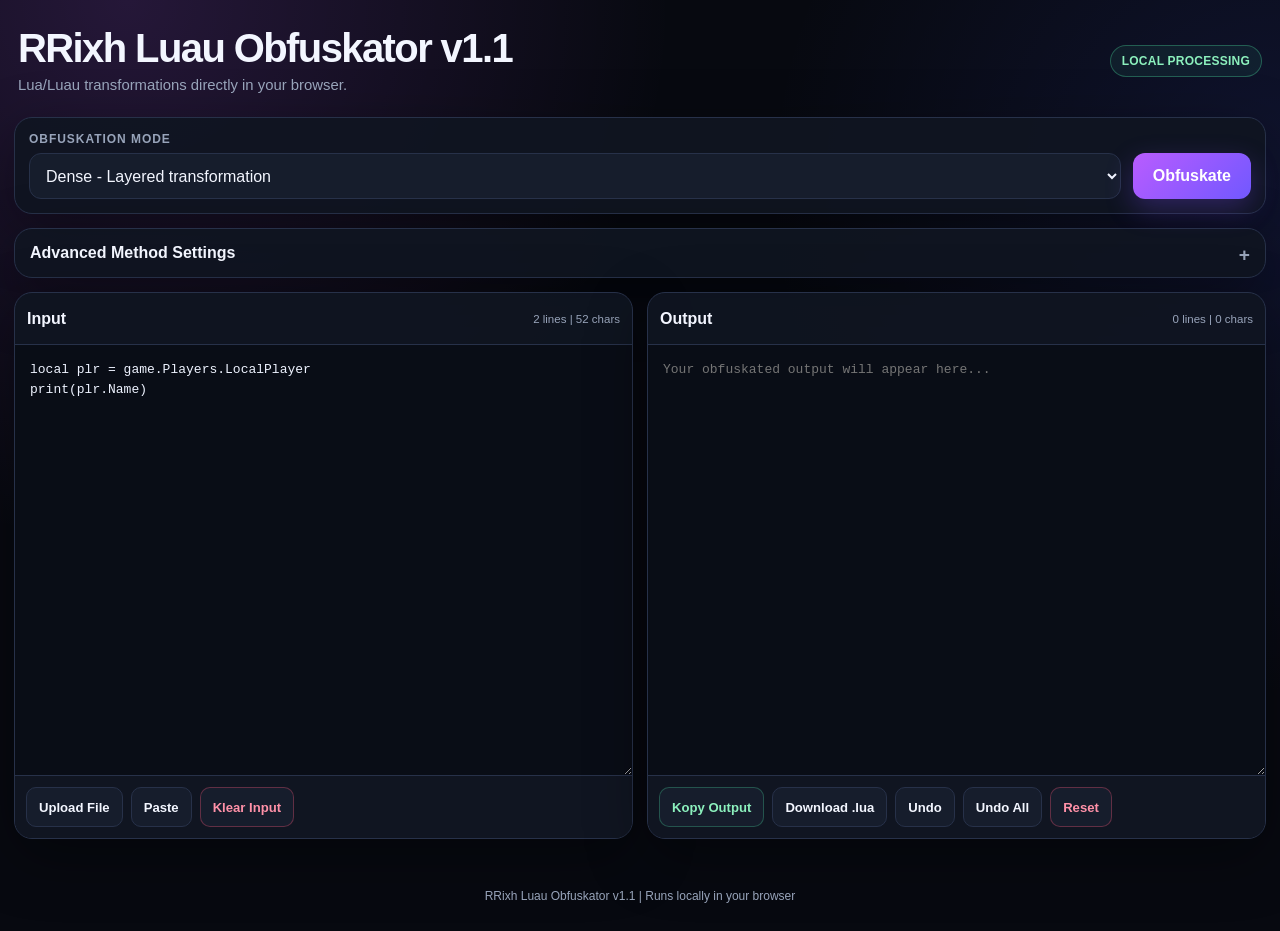
==== commit c203a06c: "Update index.html" ====
--- a/obfuscator/index.html
+++ b/obfuscator/index.html
@@ -1,12 +1,10 @@
-rrixh.pages.dev/obfuscator kuz
-
 <!doctype html>
 <html lang="en">
 <head>
   <meta charset="utf-8">
   <meta name="viewport" content="width=device-width,initial-scale=1,viewport-fit=cover">
   <meta name="theme-color" content="#080b12">
-  <title>RRixh's Luau Obfuskator</title>
+  <title>RRixh Luau Obfuskator v1.1</title>
   <style>
     :root {
       color-scheme: dark;
@@ -344,7 +342,7 @@
   <main class="shell">
     <header class="hero">
       <div>
-        <h1>RRixh's Luau Obfuskator</h1>
+        <h1>RRixh Luau Obfuskator v1.1</h1>
         <p>Lua/Luau transformations directly in your browser.</p>
       </div>
       <div class="local-badge">LOCAL PROCESSING</div>
@@ -405,8 +403,7 @@
           </div>
 
           <p class="hint">
-            Demo VM uses a generated byte loader and requires <code>loadstring</code> in the target environment.
-            CFF and Reverse If are marked experimental because aggressive control-flow changes kan affect unusual kode.
+            CFF, Reverse If, and Demo VM are disabled in every preset because they kan change kode behavior without a full Luau parser. They remain available only in Kustom mode for testing.
           </p>
         </div>
       </details>
@@ -444,7 +441,7 @@
     </section>
 
     <div class="status" id="status" role="status" aria-live="polite"></div>
-    <footer>RRixh's Luau Obfuskator | Runs locally in your browser</footer>
+    <footer>RRixh Luau Obfuskator v1.1 | Runs locally in your browser</footer>
   </main>
 
   <script>
@@ -469,32 +466,32 @@
     lite: {
       renameLocals: true, aliasGlobals: true, strings: false, literals: false,
       mba: false, tableIndirection: false, junkIf: false, reverseIf: false,
-      cff: false, swizzle: true, demoVm: false, addBit32: false,
-      removeLph: true, minify: false, beautify: true, header: true
+      cff: false, swizzle: false, demoVm: false, addBit32: false,
+      removeLph: false, minify: true, beautify: false, header: true
     },
     dense: {
       renameLocals: true, aliasGlobals: true, strings: true, literals: true,
-      mba: false, tableIndirection: true, junkIf: true, reverseIf: false,
-      cff: false, swizzle: true, demoVm: false, addBit32: false,
-      removeLph: true, minify: true, beautify: false, header: true
+      mba: false, tableIndirection: false, junkIf: false, reverseIf: false,
+      cff: false, swizzle: false, demoVm: false, addBit32: false,
+      removeLph: false, minify: true, beautify: false, header: true
     },
     phantom: {
-      renameLocals: true, aliasGlobals: false, strings: true, literals: true,
-      mba: true, tableIndirection: true, junkIf: true, reverseIf: true,
-      cff: true, swizzle: true, demoVm: false, addBit32: true,
-      removeLph: true, minify: true, beautify: false, header: true
+      renameLocals: true, aliasGlobals: true, strings: true, literals: true,
+      mba: true, tableIndirection: false, junkIf: true, reverseIf: false,
+      cff: false, swizzle: false, demoVm: false, addBit32: true,
+      removeLph: false, minify: true, beautify: false, header: true
     },
     eclipse: {
-      renameLocals: true, aliasGlobals: false, strings: true, literals: true,
-      mba: true, tableIndirection: true, junkIf: true, reverseIf: true,
-      cff: true, swizzle: true, demoVm: true, addBit32: true,
-      removeLph: true, minify: true, beautify: false, header: true
+      renameLocals: true, aliasGlobals: true, strings: true, literals: true,
+      mba: true, tableIndirection: true, junkIf: true, reverseIf: false,
+      cff: false, swizzle: true, demoVm: false, addBit32: true,
+      removeLph: false, minify: true, beautify: false, header: true
     },
     custom: {
-      renameLocals: true, aliasGlobals: true, strings: true, literals: true,
+      renameLocals: true, aliasGlobals: true, strings: false, literals: false,
       mba: false, tableIndirection: false, junkIf: false, reverseIf: false,
-      cff: false, swizzle: true, demoVm: false, addBit32: false,
-      removeLph: true, minify: false, beautify: true, header: true
+      cff: false, swizzle: false, demoVm: false, addBit32: false,
+      removeLph: false, minify: true, beautify: false, header: true
     },
     beautify: {
       renameLocals: false, aliasGlobals: false, strings: false, literals: false,
@@ -1127,8 +1124,9 @@
       t.value = aliases.get(t.value);
     });
 
-    const declarations = globals.map((g) => aliases.get(g) + "=" + g).join(",");
-    return "local " + declarations + ";" + tokens.map((t) => t.value).join("");
+    const aliasNames = globals.map((g) => aliases.get(g)).join(",");
+    const globalValues = globals.join(",");
+    return "local " + aliasNames + "=" + globalValues + ";" + tokens.map((t) => t.value).join("");
   }
 
   function tableIndirection(source, rng, used, swizzleEnabled) {
@@ -1196,7 +1194,7 @@
 
   function addHeader(source, seedValue, selectedMode) {
     const stamp = new Date().toISOString().replace(/\.\d{3}Z$/, "Z");
-    return "--[[ RRixh's Luau Obfuskator | mode: " + selectedMode + " | seed: " + seedValue + " | " + stamp + " ]]\n" + source;
+    return "--[[ RRixh Luau Obfuskator v1.1 | mode: " + selectedMode + " | seed: " + seedValue + " | " + stamp + " ]]\n" + source;
   }
 
   function runObfuscation(source, opts, rng, seedValue) {
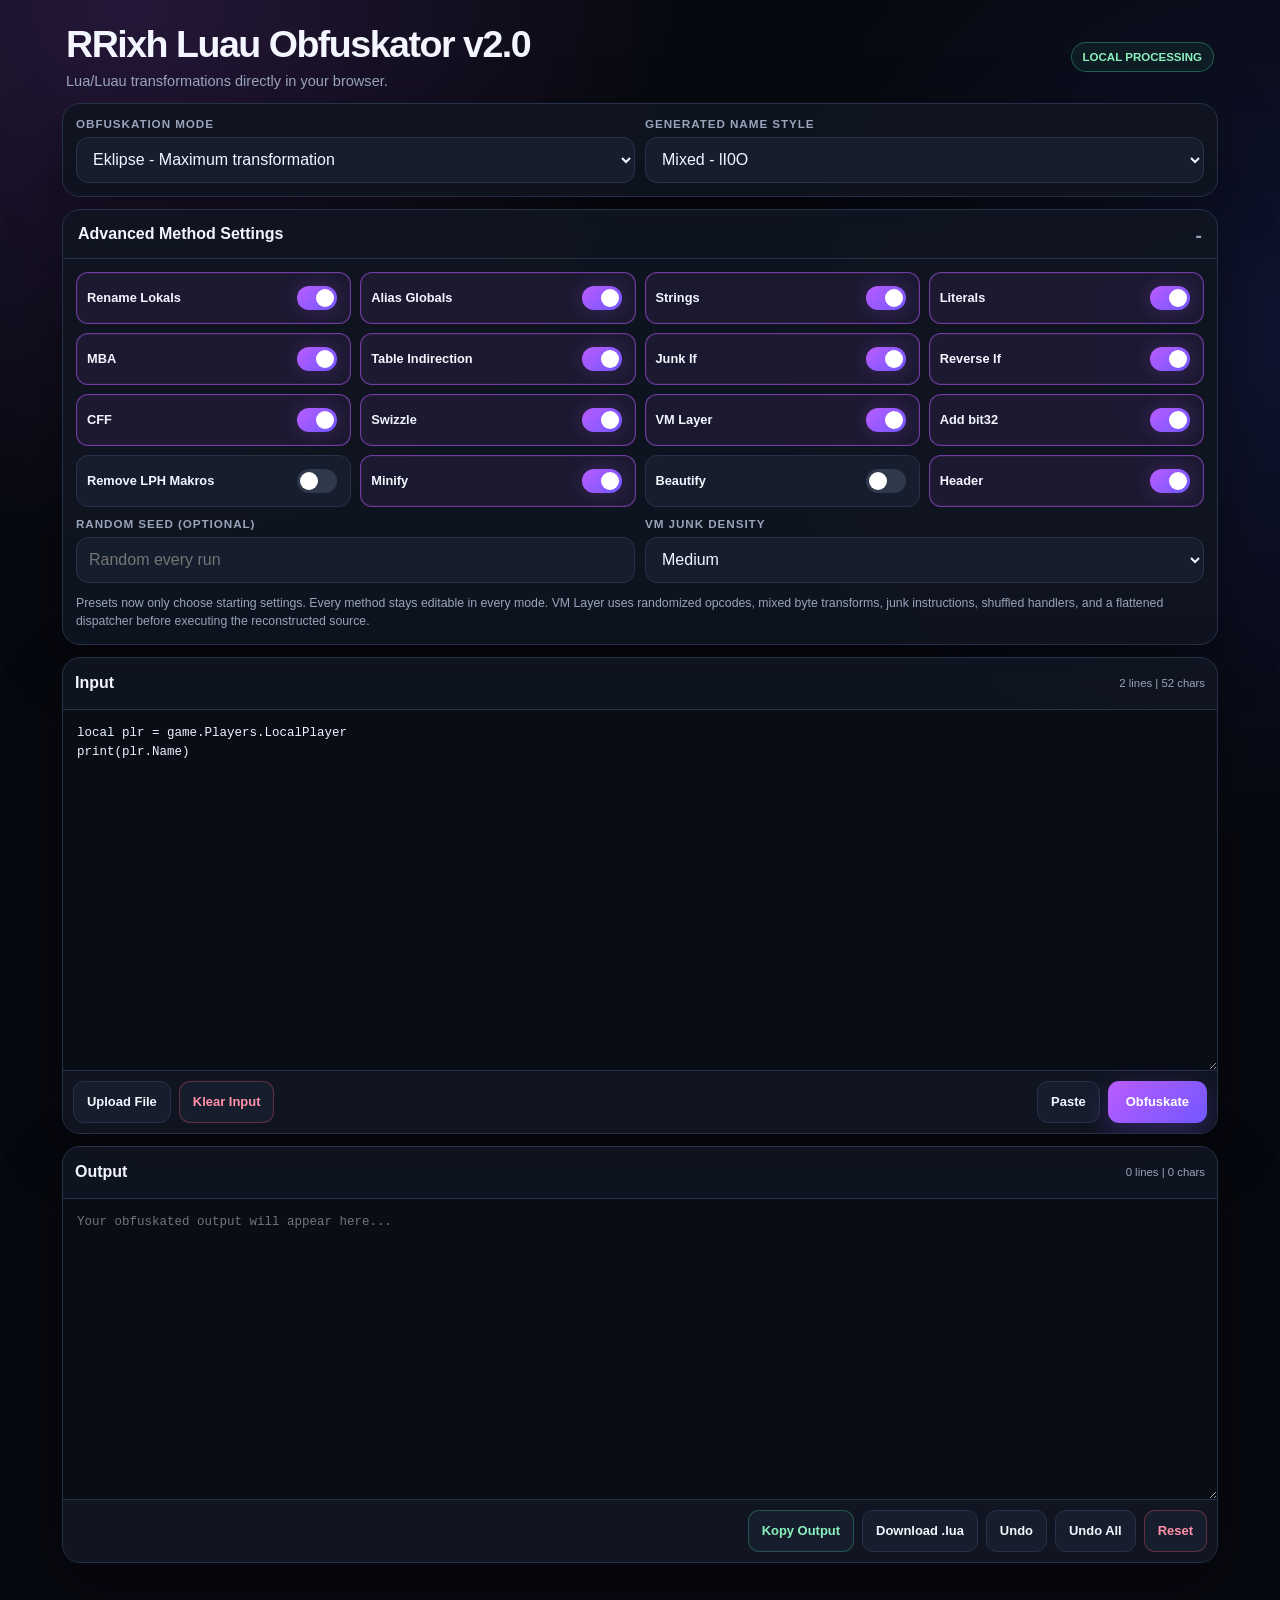
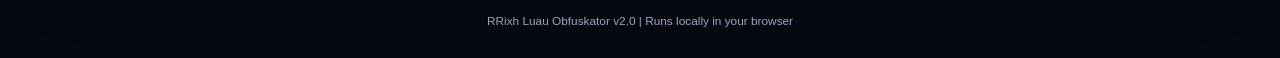
==== commit 692a3e86: "Update index.html" ====
--- a/obfuscator/index.html
+++ b/obfuscator/index.html
@@ -1,1358 +1,415 @@
 <!doctype html>
 <html lang="en">
 <head>
-  <meta charset="utf-8">
-  <meta name="viewport" content="width=device-width,initial-scale=1,viewport-fit=cover">
-  <meta name="theme-color" content="#080b12">
-  <title>RRixh Luau Obfuskator v1.1</title>
-  <style>
-    :root {
-      color-scheme: dark;
-      --bg: #070910;
-      --panel: #101521;
-      --panel-2: #161d2c;
-      --line: #273149;
-      --text: #f3f6ff;
-      --muted: #98a4ba;
-      --accent: #b95cff;
-      --accent-2: #7158ff;
-      --danger: #ff5678;
-      --good: #48d597;
-      --shadow: 0 18px 60px rgba(0,0,0,.36);
-      --radius: 18px;
-    }
-
-    * { box-sizing: border-box; }
-
-    html { min-height: 100%; background: var(--bg); }
-
-    body {
-      min-height: 100vh;
-      margin: 0;
-      background:
-        radial-gradient(circle at 10% 0%, rgba(185,92,255,.17), transparent 34rem),
-        radial-gradient(circle at 100% 20%, rgba(74,91,255,.13), transparent 32rem),
-        var(--bg);
-      color: var(--text);
-      font-family: -apple-system, BlinkMacSystemFont, "Segoe UI", Arial, sans-serif;
-      -webkit-tap-highlight-color: transparent;
-    }
-
-    button, select, textarea, input { font: inherit; }
-
-    .shell {
-      width: min(1500px, 100%);
-      margin: 0 auto;
-      padding: max(20px, env(safe-area-inset-top)) 14px max(26px, env(safe-area-inset-bottom));
-    }
-
-    .hero {
-      display: flex;
-      align-items: center;
-      justify-content: space-between;
-      gap: 16px;
-      margin-bottom: 16px;
-      padding: 8px 4px;
-    }
-
-    .hero h1 {
-      margin: 0;
-      font-size: clamp(1.65rem, 6vw, 2.5rem);
-      letter-spacing: -.04em;
-      line-height: 1;
-    }
-
-    .hero p {
-      margin: 9px 0 0;
-      color: var(--muted);
-      font-size: .93rem;
-    }
-
-    .local-badge {
-      flex: 0 0 auto;
-      border: 1px solid rgba(72,213,151,.35);
-      background: rgba(72,213,151,.08);
-      color: #8cf0bd;
-      border-radius: 999px;
-      padding: 8px 11px;
-      font-size: .75rem;
-      font-weight: 750;
-      letter-spacing: .02em;
-    }
-
-    .topbar, .advanced, .editor-card {
-      border: 1px solid var(--line);
-      background: rgba(16,21,33,.92);
-      box-shadow: var(--shadow);
-      border-radius: var(--radius);
-    }
-
-    .topbar {
-      display: grid;
-      grid-template-columns: minmax(170px, 1fr) auto;
-      gap: 12px;
-      padding: 14px;
-      margin-bottom: 14px;
-    }
-
-    .field label, .section-label {
-      display: block;
-      margin: 0 0 7px;
-      color: var(--muted);
-      font-size: .75rem;
-      font-weight: 800;
-      letter-spacing: .08em;
-      text-transform: uppercase;
-    }
-
-    select, .seed-input {
-      width: 100%;
-      min-height: 46px;
-      border: 1px solid var(--line);
-      background: var(--panel-2);
-      color: var(--text);
-      border-radius: 12px;
-      padding: 0 12px;
-      outline: none;
-    }
-
-    select:focus, textarea:focus, .seed-input:focus {
-      border-color: var(--accent);
-      box-shadow: 0 0 0 3px rgba(185,92,255,.14);
-    }
-
-    .primary {
-      min-height: 46px;
-      align-self: end;
-      border: 0;
-      border-radius: 12px;
-      padding: 0 20px;
-      background: linear-gradient(135deg, var(--accent), var(--accent-2));
-      color: white;
-      font-weight: 900;
-      cursor: pointer;
-      box-shadow: 0 10px 28px rgba(128,78,255,.28);
-    }
-
-    .primary:active, button:active { transform: translateY(1px); }
-
-    .advanced {
-      margin-bottom: 14px;
-      overflow: hidden;
-    }
-
-    details > summary {
-      list-style: none;
-      cursor: pointer;
-      padding: 15px;
-      font-weight: 850;
-      user-select: none;
-    }
-
-    details > summary::-webkit-details-marker { display: none; }
-
-    details > summary::after {
-      content: "+";
-      float: right;
-      color: var(--muted);
-      font-size: 1.2rem;
-    }
-
-    details[open] > summary::after { content: "-"; }
-
-    .advanced-body {
-      border-top: 1px solid var(--line);
-      padding: 14px;
-    }
-
-    .toggles {
-      display: grid;
-      grid-template-columns: repeat(4, minmax(0, 1fr));
-      gap: 10px;
-    }
-
-    .toggle {
-      display: flex;
-      align-items: center;
-      justify-content: space-between;
-      gap: 10px;
-      min-height: 48px;
-      padding: 10px 11px;
-      border: 1px solid var(--line);
-      border-radius: 12px;
-      background: var(--panel-2);
-      color: var(--text);
-      font-size: .84rem;
-      font-weight: 720;
-    }
-
-    .toggle input {
-      appearance: none;
-      width: 39px;
-      height: 23px;
-      border-radius: 999px;
-      background: #30394c;
-      position: relative;
-      flex: 0 0 auto;
-      transition: .18s ease;
-    }
-
-    .toggle input::after {
-      content: "";
-      position: absolute;
-      width: 17px;
-      height: 17px;
-      border-radius: 50%;
-      background: white;
-      top: 3px;
-      left: 3px;
-      transition: .18s ease;
-    }
-
-    .toggle input:checked { background: linear-gradient(135deg, var(--accent), var(--accent-2)); }
-    .toggle input:checked::after { transform: translateX(16px); }
-
-    .advanced-row {
-      display: grid;
-      grid-template-columns: 1fr 1fr;
-      gap: 10px;
-      margin-top: 10px;
-    }
-
-    .hint {
-      margin: 12px 0 0;
-      color: var(--muted);
-      font-size: .78rem;
-      line-height: 1.5;
-    }
-
-    .editors {
-      display: grid;
-      grid-template-columns: 1fr 1fr;
-      gap: 14px;
-    }
-
-    .editor-card { overflow: hidden; }
-
-    .editor-head {
-      min-height: 52px;
-      display: flex;
-      align-items: center;
-      justify-content: space-between;
-      gap: 12px;
-      padding: 10px 12px;
-      border-bottom: 1px solid var(--line);
-    }
-
-    .editor-title { font-weight: 880; }
-
-    .stats {
-      color: var(--muted);
-      font-size: .72rem;
-      white-space: nowrap;
-    }
-
-    textarea {
-      display: block;
-      width: 100%;
-      min-height: 430px;
-      resize: vertical;
-      border: 0;
-      outline: none;
-      background: #090d16;
-      color: #eef3ff;
-      padding: 15px;
-      font: 13px/1.55 ui-monospace, SFMono-Regular, Menlo, Monaco, Consolas, "Liberation Mono", monospace;
-      tab-size: 4;
-      white-space: pre;
-      overflow: auto;
-      caret-color: #d58cff;
-    }
-
-    .actions {
-      display: flex;
-      flex-wrap: wrap;
-      gap: 8px;
-      padding: 11px;
-      border-top: 1px solid var(--line);
-      background: var(--panel);
-    }
-
-    .btn, .file-btn {
-      min-height: 40px;
-      border: 1px solid var(--line);
-      border-radius: 10px;
-      background: var(--panel-2);
-      color: var(--text);
-      padding: 0 12px;
-      font-size: .82rem;
-      font-weight: 800;
-      cursor: pointer;
-    }
-
-    .btn.danger { color: #ff91a8; border-color: rgba(255,86,120,.32); }
-    .btn.good { color: #8cf0bd; border-color: rgba(72,213,151,.3); }
-
-    .file-btn {
-      display: inline-flex;
-      align-items: center;
-      justify-content: center;
-    }
-
-    .file-btn input { display: none; }
-
-    .status {
-      min-height: 22px;
-      margin: 10px 3px 0;
-      color: var(--muted);
-      font-size: .8rem;
-    }
-
-    .status.good { color: var(--good); }
-    .status.bad { color: var(--danger); }
-
-    footer {
-      padding: 18px 4px 2px;
-      color: var(--muted);
-      text-align: center;
-      font-size: .75rem;
-    }
-
-    @media (max-width: 900px) {
-      .toggles { grid-template-columns: repeat(2, minmax(0, 1fr)); }
-      .editors { grid-template-columns: 1fr; }
-      textarea { min-height: 360px; }
-    }
-
-    @media (max-width: 560px) {
-      .shell { padding-left: 10px; padding-right: 10px; }
-      .hero { align-items: flex-start; }
-      .local-badge { display: none; }
-      .topbar { grid-template-columns: 1fr; }
-      .primary { width: 100%; }
-      .toggles { grid-template-columns: 1fr 1fr; gap: 8px; }
-      .toggle { font-size: .77rem; padding: 9px; }
-      .advanced-row { grid-template-columns: 1fr; }
-      textarea { min-height: 330px; font-size: 12px; }
-      .actions > * { flex: 1 1 auto; }
-    }
-  </style>
+<meta charset="utf-8">
+<meta name="viewport" content="width=device-width,initial-scale=1,viewport-fit=cover">
+<meta name="theme-color" content="#080b12">
+<title>RRixh Luau Obfuskator v2.0</title>
+<style>
+:root{
+  color-scheme:dark;
+  --bg:#070910;--panel:#101521;--panel2:#161d2c;--line:#273149;
+  --text:#f3f6ff;--muted:#98a4ba;--accent:#b95cff;--accent2:#7158ff;
+  --danger:#ff5678;--good:#48d597;--shadow:0 18px 60px rgba(0,0,0,.36);
+  --radius:18px;
+}
+*{box-sizing:border-box}
+html{min-height:100%;background:var(--bg)}
+body{
+  min-height:100vh;margin:0;color:var(--text);
+  font-family:-apple-system,BlinkMacSystemFont,"Segoe UI",Arial,sans-serif;
+  -webkit-tap-highlight-color:transparent;
+  background:
+    radial-gradient(circle at 10% 0%,rgba(185,92,255,.17),transparent 34rem),
+    radial-gradient(circle at 100% 20%,rgba(74,91,255,.13),transparent 32rem),
+    var(--bg);
+}
+button,select,textarea,input{font:inherit}
+button,.file-btn,.toggle,summary{touch-action:manipulation}
+.shell{width:min(1180px,100%);margin:0 auto;padding:max(18px,env(safe-area-inset-top)) 12px max(28px,env(safe-area-inset-bottom))}
+.hero{display:flex;align-items:center;justify-content:space-between;gap:14px;padding:8px 4px 14px}
+.hero h1{margin:0;font-size:clamp(1.55rem,6vw,2.35rem);letter-spacing:-.04em;line-height:1}
+.hero p{margin:9px 0 0;color:var(--muted);font-size:.91rem}
+.local-badge{border:1px solid rgba(72,213,151,.35);background:rgba(72,213,151,.08);color:#8cf0bd;border-radius:999px;padding:8px 11px;font-size:.72rem;font-weight:800}
+.card,.advanced,.editor-card{border:1px solid var(--line);background:rgba(16,21,33,.93);box-shadow:var(--shadow);border-radius:var(--radius)}
+.topbar{display:grid;grid-template-columns:1fr 1fr;gap:10px;padding:13px;margin-bottom:12px}
+.field label,.section-label{display:block;margin:0 0 7px;color:var(--muted);font-size:.73rem;font-weight:800;letter-spacing:.08em;text-transform:uppercase}
+select,.seed-input{width:100%;min-height:46px;border:1px solid var(--line);background:var(--panel2);color:var(--text);border-radius:12px;padding:0 12px;outline:none}
+select:focus,textarea:focus,.seed-input:focus{border-color:var(--accent);box-shadow:0 0 0 3px rgba(185,92,255,.14)}
+.advanced{margin-bottom:12px;overflow:hidden}
+details>summary{list-style:none;cursor:pointer;padding:15px;font-weight:850;user-select:none}
+details>summary::-webkit-details-marker{display:none}
+details>summary::after{content:"+";float:right;color:var(--muted);font-size:1.2rem;transition:transform .2s ease}
+details[open]>summary::after{content:"-"}
+.advanced-body{border-top:1px solid var(--line);padding:13px}
+.toggles{display:grid;grid-template-columns:repeat(4,minmax(0,1fr));gap:9px}
+.toggle{
+  display:flex;align-items:center;justify-content:space-between;gap:9px;min-height:50px;
+  padding:10px;border:1px solid var(--line);border-radius:12px;background:var(--panel2);
+  color:var(--text);font-size:.8rem;font-weight:740;transition:transform .13s ease,border-color .16s ease,background .16s ease,box-shadow .16s ease;
+}
+.toggle:active{transform:scale(.975)}
+.toggle:has(input:checked){border-color:rgba(185,92,255,.55);background:rgba(185,92,255,.08);box-shadow:inset 0 0 0 1px rgba(185,92,255,.08)}
+.toggle input{appearance:none;width:40px;height:24px;border-radius:999px;background:#30394c;position:relative;flex:0 0 auto;transition:.18s ease;cursor:pointer}
+.toggle input::after{content:"";position:absolute;width:18px;height:18px;border-radius:50%;background:white;top:3px;left:3px;transition:.18s cubic-bezier(.2,.8,.2,1)}
+.toggle input:checked{background:linear-gradient(135deg,var(--accent),var(--accent2));box-shadow:0 0 18px rgba(185,92,255,.22)}
+.toggle input:checked::after{transform:translateX(16px)}
+.advanced-row{display:grid;grid-template-columns:1fr 1fr;gap:10px;margin-top:10px}
+.hint{margin:11px 0 0;color:var(--muted);font-size:.77rem;line-height:1.5}
+.editors{display:grid;grid-template-columns:1fr;gap:12px}
+.editor-card{overflow:hidden}
+.editor-head{min-height:52px;display:flex;align-items:center;justify-content:space-between;gap:12px;padding:10px 12px;border-bottom:1px solid var(--line)}
+.editor-title{font-weight:880}.stats{color:var(--muted);font-size:.71rem;white-space:nowrap}
+textarea{
+  display:block;width:100%;min-height:360px;resize:vertical;border:0;outline:none;background:#090d16;color:#eef3ff;
+  padding:14px;font:12.5px/1.55 ui-monospace,SFMono-Regular,Menlo,Monaco,Consolas,"Liberation Mono",monospace;
+  tab-size:4;white-space:pre;overflow:auto;caret-color:#d58cff;
+}
+#output{min-height:300px}
+.actions{
+  display:flex;align-items:center;justify-content:flex-end;flex-wrap:wrap;gap:8px;padding:10px;border-top:1px solid var(--line);background:var(--panel)
+}
+.actions .push-right{margin-left:auto}
+.btn,.file-btn,.primary{
+  position:relative;overflow:hidden;min-height:42px;border-radius:11px;padding:0 13px;font-size:.81rem;font-weight:850;cursor:pointer;
+  transition:transform .12s ease,filter .15s ease,box-shadow .15s ease,border-color .15s ease;
+  user-select:none;
+}
+.btn,.file-btn{border:1px solid var(--line);background:var(--panel2);color:var(--text)}
+.primary{border:0;background:linear-gradient(135deg,var(--accent),var(--accent2));color:white;box-shadow:0 10px 28px rgba(128,78,255,.28);padding:0 18px}
+.btn:hover,.file-btn:hover,.primary:hover{filter:brightness(1.08)}
+.btn:active,.file-btn:active,.primary:active,.pressed{transform:translateY(2px) scale(.965)!important;filter:brightness(1.18)}
+.primary.busy{pointer-events:none;animation:pulseButton .75s ease-in-out infinite alternate}
+@keyframes pulseButton{from{box-shadow:0 8px 20px rgba(128,78,255,.25)}to{box-shadow:0 10px 34px rgba(185,92,255,.55)}}
+.ripple{position:absolute;border-radius:999px;background:rgba(255,255,255,.28);transform:scale(0);animation:ripple .46s ease-out;pointer-events:none}
+@keyframes ripple{to{transform:scale(4);opacity:0}}
+.btn.danger{color:#ff91a8;border-color:rgba(255,86,120,.32)}
+.btn.good{color:#8cf0bd;border-color:rgba(72,213,151,.3)}
+.file-btn{display:inline-flex;align-items:center;justify-content:center}.file-btn input{display:none}
+.status{min-height:23px;margin:10px 3px 0;color:var(--muted);font-size:.79rem}.status.good{color:var(--good)}.status.bad{color:var(--danger)}
+footer{padding:18px 4px 2px;color:var(--muted);text-align:center;font-size:.74rem}
+@media(max-width:800px){.toggles{grid-template-columns:repeat(2,minmax(0,1fr))}}
+@media(max-width:560px){
+  .shell{padding-left:9px;padding-right:9px}.hero{align-items:flex-start}.local-badge{display:none}
+  .topbar,.advanced-row{grid-template-columns:1fr}.toggles{grid-template-columns:1fr 1fr;gap:7px}
+  .toggle{font-size:.74rem;padding:9px;min-height:48px}
+  textarea{min-height:315px;font-size:12px}
+  .actions{display:grid;grid-template-columns:1fr 1fr;justify-content:stretch}
+  .actions>*{width:100%}.actions .push-right{margin-left:0}
+  #obfuscateBtn{grid-column:2}
+}
+</style>
 </head>
 <body>
-  <main class="shell">
-    <header class="hero">
-      <div>
-        <h1>RRixh Luau Obfuskator v1.1</h1>
-        <p>Lua/Luau transformations directly in your browser.</p>
-      </div>
-      <div class="local-badge">LOCAL PROCESSING</div>
-    </header>
-
-    <section class="topbar">
-      <div class="field">
-        <label for="mode">Obfuskation Mode</label>
-        <select id="mode">
-          <option value="lite">Lite - Basic transformation</option>
-          <option value="dense" selected>Dense - Layered transformation</option>
-          <option value="phantom">Phantom - Advanced transformation</option>
-          <option value="eclipse">Eklipse - Maximum transformation</option>
-          <option value="custom">Kustom - Manual kontrol</option>
-          <option value="beautify">Beautify Only</option>
-          <option value="minify">Minify Only</option>
-        </select>
-      </div>
-      <button class="primary" id="obfuscateBtn">Obfuskate</button>
-    </section>
-
-    <section class="advanced">
-      <details id="advancedDetails">
-        <summary>Advanced Method Settings</summary>
-        <div class="advanced-body">
-          <div class="toggles" id="toggles">
-            <label class="toggle">Rename Lokals <input type="checkbox" data-opt="renameLocals"></label>
-            <label class="toggle">Alias Globals <input type="checkbox" data-opt="aliasGlobals"></label>
-            <label class="toggle">Strings <input type="checkbox" data-opt="strings"></label>
-            <label class="toggle">Literals <input type="checkbox" data-opt="literals"></label>
-            <label class="toggle">MBA <input type="checkbox" data-opt="mba"></label>
-            <label class="toggle">Table Indirection <input type="checkbox" data-opt="tableIndirection"></label>
-            <label class="toggle">Junk If <input type="checkbox" data-opt="junkIf"></label>
-            <label class="toggle">Reverse If <input type="checkbox" data-opt="reverseIf"></label>
-            <label class="toggle">CFF <input type="checkbox" data-opt="cff"></label>
-            <label class="toggle">Swizzle <input type="checkbox" data-opt="swizzle"></label>
-            <label class="toggle">Demo VM <input type="checkbox" data-opt="demoVm"></label>
-            <label class="toggle">Add bit32 <input type="checkbox" data-opt="addBit32"></label>
-            <label class="toggle">Remove LPH Makros <input type="checkbox" data-opt="removeLph"></label>
-            <label class="toggle">Minify <input type="checkbox" data-opt="minify"></label>
-            <label class="toggle">Beautify <input type="checkbox" data-opt="beautify"></label>
-            <label class="toggle">Header <input type="checkbox" data-opt="header"></label>
-          </div>
-
-          <div class="advanced-row">
-            <div class="field">
-              <label for="nameStyle">Generated Name Style</label>
-              <select id="nameStyle">
-                <option value="numbered">Numbered - v1029</option>
-                <option value="mixed">Mixed - lI0O</option>
-                <option value="hex">Hex - _0xA18F</option>
-              </select>
-            </div>
-            <div class="field">
-              <label for="seed">Random Seed (optional)</label>
-              <input class="seed-input" id="seed" inputmode="numeric" placeholder="Random every run">
-            </div>
-          </div>
-
-          <p class="hint">
-            CFF, Reverse If, and Demo VM are disabled in every preset because they kan change kode behavior without a full Luau parser. They remain available only in Kustom mode for testing.
-          </p>
-        </div>
-      </details>
-    </section>
-
-    <section class="editors">
-      <article class="editor-card">
-        <div class="editor-head">
-          <div class="editor-title">Input</div>
-          <div class="stats" id="inputStats">0 lines | 0 chars</div>
-        </div>
-        <textarea id="input" spellcheck="false" autocapitalize="off" autocomplete="off" autocorrect="off" placeholder="Paste your Lua/Luau kode here...">local plr = game.Players.LocalPlayer
+<main class="shell">
+<header class="hero">
+  <div><h1>RRixh Luau Obfuskator v2.0</h1><p>Lua/Luau transformations directly in your browser.</p></div>
+  <div class="local-badge">LOCAL PROCESSING</div>
+</header>
+
+<section class="card topbar">
+  <div class="field">
+    <label for="mode">Obfuskation Mode</label>
+    <select id="mode">
+      <option value="lite">Lite - Basic transformation</option>
+      <option value="dense">Dense - Layered transformation</option>
+      <option value="phantom">Phantom - Advanced transformation</option>
+      <option value="eclipse" selected>Eklipse - Maximum transformation</option>
+      <option value="custom">Kustom - Manual defaults</option>
+      <option value="beautify">Beautify Only</option>
+      <option value="minify">Minify Only</option>
+    </select>
+  </div>
+  <div class="field">
+    <label for="nameStyle">Generated Name Style</label>
+    <select id="nameStyle">
+      <option value="numbered">Numbered - v1029</option>
+      <option value="mixed" selected>Mixed - lI0O</option>
+      <option value="hex">Hex - _0xA18F</option>
+    </select>
+  </div>
+</section>
+
+<section class="advanced">
+<details id="advancedDetails" open>
+<summary>Advanced Method Settings</summary>
+<div class="advanced-body">
+  <div class="toggles">
+    <label class="toggle">Rename Lokals <input type="checkbox" data-opt="renameLocals"></label>
+    <label class="toggle">Alias Globals <input type="checkbox" data-opt="aliasGlobals"></label>
+    <label class="toggle">Strings <input type="checkbox" data-opt="strings"></label>
+    <label class="toggle">Literals <input type="checkbox" data-opt="literals"></label>
+    <label class="toggle">MBA <input type="checkbox" data-opt="mba"></label>
+    <label class="toggle">Table Indirection <input type="checkbox" data-opt="tableIndirection"></label>
+    <label class="toggle">Junk If <input type="checkbox" data-opt="junkIf"></label>
+    <label class="toggle">Reverse If <input type="checkbox" data-opt="reverseIf"></label>
+    <label class="toggle">CFF <input type="checkbox" data-opt="cff"></label>
+    <label class="toggle">Swizzle <input type="checkbox" data-opt="swizzle"></label>
+    <label class="toggle">VM Layer <input type="checkbox" data-opt="demoVm"></label>
+    <label class="toggle">Add bit32 <input type="checkbox" data-opt="addBit32"></label>
+    <label class="toggle">Remove LPH Makros <input type="checkbox" data-opt="removeLph"></label>
+    <label class="toggle">Minify <input type="checkbox" data-opt="minify"></label>
+    <label class="toggle">Beautify <input type="checkbox" data-opt="beautify"></label>
+    <label class="toggle">Header <input type="checkbox" data-opt="header"></label>
+  </div>
+  <div class="advanced-row">
+    <div class="field"><label for="seed">Random Seed (optional)</label><input class="seed-input" id="seed" inputmode="numeric" placeholder="Random every run"></div>
+    <div class="field"><label for="vmJunk">VM Junk Density</label>
+      <select id="vmJunk"><option value="low">Low</option><option value="medium" selected>Medium</option><option value="high">High</option></select>
+    </div>
+  </div>
+  <p class="hint">Presets now only choose starting settings. Every method stays editable in every mode. VM Layer uses randomized opcodes, mixed byte transforms, junk instructions, shuffled handlers, and a flattened dispatcher before executing the reconstructed source.</p>
+</div>
+</details>
+</section>
+
+<section class="editors">
+<article class="editor-card">
+  <div class="editor-head"><div class="editor-title">Input</div><div class="stats" id="inputStats">0 lines | 0 chars</div></div>
+  <textarea id="input" spellcheck="false" autocapitalize="off" autocomplete="off" autocorrect="off" placeholder="Paste your Lua/Luau kode here...">local plr = game.Players.LocalPlayer
 print(plr.Name)</textarea>
-        <div class="actions">
-          <label class="file-btn">Upload File<input id="fileInput" type="file" accept=".lua,.luau,.txt,text/plain"></label>
-          <button class="btn" id="pasteBtn">Paste</button>
-          <button class="btn danger" id="clearInputBtn">Klear Input</button>
-        </div>
-      </article>
-
-      <article class="editor-card">
-        <div class="editor-head">
-          <div class="editor-title">Output</div>
-          <div class="stats" id="outputStats">0 lines | 0 chars</div>
-        </div>
-        <textarea id="output" spellcheck="false" autocapitalize="off" autocomplete="off" autocorrect="off" readonly placeholder="Your obfuskated output will appear here..."></textarea>
-        <div class="actions">
-          <button class="btn good" id="copyBtn">Kopy Output</button>
-          <button class="btn" id="downloadBtn">Download .lua</button>
-          <button class="btn" id="undoBtn">Undo</button>
-          <button class="btn" id="undoAllBtn">Undo All</button>
-          <button class="btn danger" id="resetBtn">Reset</button>
-        </div>
-      </article>
-    </section>
-
-    <div class="status" id="status" role="status" aria-live="polite"></div>
-    <footer>RRixh Luau Obfuskator v1.1 | Runs locally in your browser</footer>
-  </main>
-
-  <script>
-  "use strict";
-
-  const $ = (selector) => document.querySelector(selector);
-  const $$ = (selector) => Array.from(document.querySelectorAll(selector));
-
-  const input = $("#input");
-  const output = $("#output");
-  const mode = $("#mode");
-  const statusBox = $("#status");
-  const seedInput = $("#seed");
-  const nameStyle = $("#nameStyle");
-  const advancedDetails = $("#advancedDetails");
-
-  const DEFAULT_INPUT = "local plr = game.Players.LocalPlayer\nprint(plr.Name)";
-  let history = [];
-  let originalBeforeRun = "";
-
-  const PRESETS = {
-    lite: {
-      renameLocals: true, aliasGlobals: true, strings: false, literals: false,
-      mba: false, tableIndirection: false, junkIf: false, reverseIf: false,
-      cff: false, swizzle: false, demoVm: false, addBit32: false,
-      removeLph: false, minify: true, beautify: false, header: true
-    },
-    dense: {
-      renameLocals: true, aliasGlobals: true, strings: true, literals: true,
-      mba: false, tableIndirection: false, junkIf: false, reverseIf: false,
-      cff: false, swizzle: false, demoVm: false, addBit32: false,
-      removeLph: false, minify: true, beautify: false, header: true
-    },
-    phantom: {
-      renameLocals: true, aliasGlobals: true, strings: true, literals: true,
-      mba: true, tableIndirection: false, junkIf: true, reverseIf: false,
-      cff: false, swizzle: false, demoVm: false, addBit32: true,
-      removeLph: false, minify: true, beautify: false, header: true
-    },
-    eclipse: {
-      renameLocals: true, aliasGlobals: true, strings: true, literals: true,
-      mba: true, tableIndirection: true, junkIf: true, reverseIf: false,
-      cff: false, swizzle: true, demoVm: false, addBit32: true,
-      removeLph: false, minify: true, beautify: false, header: true
-    },
-    custom: {
-      renameLocals: true, aliasGlobals: true, strings: false, literals: false,
-      mba: false, tableIndirection: false, junkIf: false, reverseIf: false,
-      cff: false, swizzle: false, demoVm: false, addBit32: false,
-      removeLph: false, minify: true, beautify: false, header: true
-    },
-    beautify: {
-      renameLocals: false, aliasGlobals: false, strings: false, literals: false,
-      mba: false, tableIndirection: false, junkIf: false, reverseIf: false,
-      cff: false, swizzle: false, demoVm: false, addBit32: false,
-      removeLph: false, minify: false, beautify: true, header: false
-    },
-    minify: {
-      renameLocals: false, aliasGlobals: false, strings: false, literals: false,
-      mba: false, tableIndirection: false, junkIf: false, reverseIf: false,
-      cff: false, swizzle: false, demoVm: false, addBit32: false,
-      removeLph: false, minify: true, beautify: false, header: false
-    }
-  };
-
-  function setStatus(message, kind = "") {
-    statusBox.textContent = message;
-    statusBox.className = "status" + (kind ? " " + kind : "");
+  <div class="actions">
+    <label class="file-btn">Upload File<input id="fileInput" type="file" accept=".lua,.luau,.txt,text/plain"></label>
+    <button class="btn danger" id="clearInputBtn">Klear Input</button>
+    <button class="btn push-right" id="pasteBtn">Paste</button>
+    <button class="primary" id="obfuscateBtn">Obfuskate</button>
+  </div>
+</article>
+
+<article class="editor-card">
+  <div class="editor-head"><div class="editor-title">Output</div><div class="stats" id="outputStats">0 lines | 0 chars</div></div>
+  <textarea id="output" spellcheck="false" autocapitalize="off" autocomplete="off" autocorrect="off" readonly placeholder="Your obfuskated output will appear here..."></textarea>
+  <div class="actions">
+    <button class="btn good" id="copyBtn">Kopy Output</button>
+    <button class="btn" id="downloadBtn">Download .lua</button>
+    <button class="btn" id="undoBtn">Undo</button>
+    <button class="btn" id="undoAllBtn">Undo All</button>
+    <button class="btn danger" id="resetBtn">Reset</button>
+  </div>
+</article>
+</section>
+<div class="status" id="status" role="status" aria-live="polite"></div>
+<footer>RRixh Luau Obfuskator v2.0 | Runs locally in your browser</footer>
+</main>
+
+<script>
+"use strict";
+const $=s=>document.querySelector(s), $$=s=>Array.from(document.querySelectorAll(s));
+const input=$("#input"),output=$("#output"),mode=$("#mode"),statusBox=$("#status"),seedInput=$("#seed"),nameStyle=$("#nameStyle"),vmJunk=$("#vmJunk");
+const DEFAULT_INPUT="local plr = game.Players.LocalPlayer\nprint(plr.Name)";
+let history=[],originalBeforeRun="";
+
+const PRESETS={
+lite:{renameLocals:true,aliasGlobals:true,strings:false,literals:false,mba:false,tableIndirection:false,junkIf:false,reverseIf:false,cff:false,swizzle:false,demoVm:false,addBit32:false,removeLph:false,minify:true,beautify:false,header:true},
+dense:{renameLocals:true,aliasGlobals:true,strings:true,literals:true,mba:false,tableIndirection:false,junkIf:true,reverseIf:false,cff:false,swizzle:false,demoVm:false,addBit32:false,removeLph:false,minify:true,beautify:false,header:true},
+phantom:{renameLocals:true,aliasGlobals:true,strings:true,literals:true,mba:true,tableIndirection:true,junkIf:true,reverseIf:true,cff:true,swizzle:true,demoVm:false,addBit32:true,removeLph:false,minify:true,beautify:false,header:true},
+eclipse:{renameLocals:true,aliasGlobals:true,strings:true,literals:true,mba:true,tableIndirection:true,junkIf:true,reverseIf:true,cff:true,swizzle:true,demoVm:true,addBit32:true,removeLph:false,minify:true,beautify:false,header:true},
+custom:{renameLocals:true,aliasGlobals:true,strings:true,literals:false,mba:false,tableIndirection:false,junkIf:false,reverseIf:false,cff:false,swizzle:false,demoVm:false,addBit32:false,removeLph:false,minify:true,beautify:false,header:true},
+beautify:{renameLocals:false,aliasGlobals:false,strings:false,literals:false,mba:false,tableIndirection:false,junkIf:false,reverseIf:false,cff:false,swizzle:false,demoVm:false,addBit32:false,removeLph:false,minify:false,beautify:true,header:false},
+minify:{renameLocals:false,aliasGlobals:false,strings:false,literals:false,mba:false,tableIndirection:false,junkIf:false,reverseIf:false,cff:false,swizzle:false,demoVm:false,addBit32:false,removeLph:false,minify:true,beautify:false,header:false}
+};
+
+function setStatus(m,k=""){statusBox.textContent=m;statusBox.className="status"+(k?" "+k:"")}
+function updateStats(){
+  const s=t=>(t?t.split("\n").length:0)+" lines | "+t.length.toLocaleString()+" chars";
+  $("#inputStats").textContent=s(input.value);$("#outputStats").textContent=s(output.value);
+}
+function applyPreset(key){
+  const p=PRESETS[key]||PRESETS.eclipse;
+  $$("[data-opt]").forEach(b=>{b.checked=!!p[b.dataset.opt];b.disabled=false});
+}
+function getOptions(){
+  const o={};$$("[data-opt]").forEach(b=>o[b.dataset.opt]=b.checked);
+  if(o.minify)o.beautify=false;
+  if(o.beautify)o.minify=false;
+  if(o.mba||o.demoVm)o.addBit32=true;
+  return o;
+}
+mode.addEventListener("change",()=>applyPreset(mode.value));
+$$("[data-opt]").forEach(box=>box.addEventListener("change",()=>{
+  if(box.dataset.opt==="minify"&&box.checked)$('[data-opt="beautify"]').checked=false;
+  if(box.dataset.opt==="beautify"&&box.checked)$('[data-opt="minify"]').checked=false;
+  if((box.dataset.opt==="mba"||box.dataset.opt==="demoVm")&&box.checked)$('[data-opt="addBit32"]').checked=true;
+}));
+
+function hashSeed(v){let h=2166136261>>>0;const s=String(v||Date.now()+Math.random());for(let i=0;i<s.length;i++){h^=s.charCodeAt(i);h=Math.imul(h,16777619)}return h>>>0}
+function makeRng(v){let state=hashSeed(v);return()=>{state+=0x6D2B79F5;let t=state;t=Math.imul(t^(t>>>15),t|1);t^=t+Math.imul(t^(t>>>7),t|61);return((t^(t>>>14))>>>0)/4294967296}}
+function randInt(r,min,max){return Math.floor(r()*(max-min+1))+min}
+function shuffle(a,r){const c=a.slice();for(let i=c.length-1;i>0;i--){const j=randInt(r,0,i);[c[i],c[j]]=[c[j],c[i]]}return c}
+function generatedName(r,used){let n;do{if(nameStyle.value==="mixed"){const c="lI0O";n="_";for(let i=0;i<randInt(r,8,14);i++)n+=c[randInt(r,0,c.length-1)]}else if(nameStyle.value==="hex")n="_0x"+randInt(r,0x1000,0xFFFFFF).toString(16).toUpperCase();else n="v"+randInt(r,7,999999)}while(used.has(n));used.add(n);return n}
+
+const KEYWORDS=new Set(["and","break","continue","do","else","elseif","end","export","false","for","function","if","in","local","nil","not","or","repeat","return","then","true","type","until","while"]);
+function readLongBracket(s,start){if(s[start]!=="[")return null;let i=start+1;while(s[i]==="=")i++;if(s[i]!=="[")return null;const eq=s.slice(start+1,i),close="]"+eq+"]",end=s.indexOf(close,i+1);return end===-1?s.length:end+close.length}
+function tokenize(source){
+  const t=[];let i=0;const push=(type,value)=>t.push({type,value});
+  while(i<source.length){
+    const c=source[i];
+    if(/\s/.test(c)){const s=i++;while(i<source.length&&/\s/.test(source[i]))i++;push("space",source.slice(s,i));continue}
+    if(c==="-"&&source[i+1]==="-"){const le=readLongBracket(source,i+2);if(le!==null){push("comment",source.slice(i,le));i=le}else{const s=i;i+=2;while(i<source.length&&source[i]!=="\n")i++;push("comment",source.slice(s,i))}continue}
+    if(c==="'"||c==='"'){const q=c,s=i++;while(i<source.length){if(source[i]==="\\"){i+=2;continue}if(source[i]===q){i++;break}i++}push("string",source.slice(s,i));continue}
+    const le=readLongBracket(source,i);if(le!==null){push("string",source.slice(i,le));i=le;continue}
+    if(/[A-Za-z_]/.test(c)){const s=i++;while(i<source.length&&/[A-Za-z0-9_]/.test(source[i]))i++;const v=source.slice(s,i);push(KEYWORDS.has(v)?"keyword":"identifier",v);continue}
+    if(/\d/.test(c)||(c==="."&&/\d/.test(source[i+1]||""))){const s=i;i++;while(i<source.length&&/[0-9A-Fa-f_xXbBpPeE.+-]/.test(source[i])){if(/[+\-]/.test(source[i])&&!/[eEpP]/.test(source[i-1]||""))break;i++}push("number",source.slice(s,i));continue}
+    const three=source.slice(i,i+3),two=source.slice(i,i+2);
+    if(["...","..="].includes(three)){push("symbol",three);i+=3;continue}
+    if(["==","~=","<=",">=","::","..","+=","-=","*=","/=","%=","^=","//","->"].includes(two)){push("symbol",two);i+=2;continue}
+    push("symbol",c);i++;
+  }return t
+}
+function significant(t){return t.filter(x=>x.type!=="space"&&x.type!=="comment")}
+function previousSignificant(t,i){for(let j=i-1;j>=0;j--)if(t[j].type!=="space"&&t[j].type!=="comment")return t[j];return null}
+function nextSignificantIndex(t,i){for(let j=i+1;j<t.length;j++)if(t[j].type!=="space"&&t[j].type!=="comment")return j;return-1}
+function tokenNeedsSpace(a,b){if(!a||!b)return false;const l=["identifier","keyword","number"].includes(a.type),r=["identifier","keyword","number"].includes(b.type);return(l&&r)||(a.value==="-"&&b.value==="-")||(a.value==="."&&b.value===".")||(a.type==="number"&&b.value===".")}
+function shouldInsertSemicolon(prev,next){
+  if(!prev||!next)return false;
+  const noEnd=new Set(["then","do","else","elseif","repeat","function","local","return","and","or","not","in",",","=","==","~=","<",">","<=",">=","+","-","*","/","//","%","^","..","(","[","{",".",":","::"]);
+  const noStart=new Set([")","]","}",",",".",":",";","=","==","~=","<",">","<=",">=","+","-","*","/","//","%","^","..","and","or","then","do","in"]);
+  if(noEnd.has(prev.value)||noStart.has(next.value))return false;
+  const prevEnds=["identifier","number","string"].includes(prev.type)||[")","]","}","end","until","true","false","nil","break","continue"].includes(prev.value);
+  const nextStarts=next.type==="identifier"||["local","function","if","for","while","repeat","return","break","continue","type","export"].includes(next.value);
+  return prevEnds&&nextStarts;
+}
+function tokensToMinified(tokens){
+  const clean=[];let pendingBreak=false;
+  for(const token of tokens){
+    if(token.type==="space"){if(/[\\r\\n]/.test(token.value))pendingBreak=true;continue}
+    if(token.type==="comment")continue;
+    clean.push({...token,lineBreakBefore:pendingBreak});pendingBreak=false;
   }
-
-  function updateStats() {
-    const stat = (text) => {
-      const lines = text ? text.split("\n").length : 0;
-      return lines + " lines | " + text.length.toLocaleString() + " chars";
-    };
-    $("#inputStats").textContent = stat(input.value);
-    $("#outputStats").textContent = stat(output.value);
+  let out="";
+  for(let i=0;i<clean.length;i++){
+    const p=clean[i-1],c=clean[i];
+    if(c.lineBreakBefore&&shouldInsertSemicolon(p,c)&&!out.endsWith(";"))out+=";";
+    else if(tokenNeedsSpace(p,c))out+=" ";
+    out+=c.value;
   }
-
-  function applyPreset(key) {
-    const preset = PRESETS[key] || PRESETS.dense;
-    $$('[data-opt]').forEach((box) => {
-      box.checked = Boolean(preset[box.dataset.opt]);
-      box.disabled = key !== "custom";
-    });
-    if (key === "custom") advancedDetails.open = true;
+  return out
+}
+function beautifyLua(source){
+  const t=tokenize(source);let out="",indent=0,line=true;
+  const write=s=>{if(line){out+="    ".repeat(Math.max(0,indent));line=false}out+=s};
+  const nl=()=>{out=out.replace(/[ \t]+$/g,"");if(!out.endsWith("\n"))out+="\n";line=true};
+  for(let i=0;i<t.length;i++){const x=t[i],v=x.value;if(x.type==="space"){if(/[\r\n]/.test(v)&&!line)nl();continue}if(x.type==="comment"){write(v);nl();continue}
+    if(v==="end"||v==="until"||v==="else"||v==="elseif")indent=Math.max(0,indent-1);
+    if(!line&&tokenNeedsSpace(t[i-1],x))write(" ");write(v);
+    if(v==="then"||v==="do"||v==="repeat"||v==="else"){nl();indent++}
+    else if(v==="end"||v==="until"){nl()}
+    else if(v===";"){nl()}
+  }return out.trim()+"\n"
+}
+function removeLphMacros(source){
+  let out=source;["LPH_NO_VIRTUALIZE","LPH_JIT","LPH_JIT_MAX"].forEach(n=>out=out.replace(new RegExp("\\b"+n+"\\s*(?=\\()","g"),""));
+  out=out.replace(/\bLPH_ENCSTR\s*\(\s*((?:"(?:\\.|[^"\\])*"|'(?:\\.|[^'\\])*'))\s*\)/g,"$1");
+  out=out.replace(/\bLPH_ENCNUM\s*\(\s*([^()]+?)\s*\)/g,"$1");
+  return out.replace(/^\s*(?:LPH_OBFUSCATED|LPH_CRASH)\s*\(.*?\)\s*;?\s*$/gm,"")
+}
+function renameLocals(source,r,used){
+  const t=tokenize(source),map=new Map(),decl=new Set();
+  const declare=i=>{const x=t[i];if(!x||x.type!=="identifier"||decl.has(i))return;decl.add(i);if(!map.has(x.value))map.set(x.value,generatedName(r,used))};
+  for(let i=0;i<t.length;i++){const x=t[i];if(x.type!=="keyword")continue;
+    if(x.value==="local"){let j=nextSignificantIndex(t,i);if(j<0)continue;if(t[j].value==="function")j=nextSignificantIndex(t,j);while(j>=0&&t[j]){if(t[j].type==="identifier")declare(j);const n=nextSignificantIndex(t,j);if(n<0||t[n].value!==",")break;j=nextSignificantIndex(t,n)}}
+    if(x.value==="for"){let j=nextSignificantIndex(t,i);while(j>=0&&t[j]){if(t[j].type==="identifier")declare(j);const n=nextSignificantIndex(t,j);if(n<0||t[n].value!==",")break;j=nextSignificantIndex(t,n)}}
+    if(x.value==="function"){let j=nextSignificantIndex(t,i);while(j>=0&&t[j]&&t[j].value!=="(")j=nextSignificantIndex(t,j);if(j>=0){j=nextSignificantIndex(t,j);while(j>=0&&t[j]&&t[j].value!==")"){if(t[j].type==="identifier")declare(j);j=nextSignificantIndex(t,j)}}}
   }
-
-  function getOptions() {
-    const opts = {};
-    $$('[data-opt]').forEach((box) => { opts[box.dataset.opt] = box.checked; });
-    if (opts.minify) opts.beautify = false;
-    if (opts.beautify) opts.minify = false;
-    if (opts.mba) opts.addBit32 = true;
-    return opts;
+  for(let i=0;i<t.length;i++){const x=t[i];if(x.type!=="identifier"||!map.has(x.value))continue;const p=previousSignificant(t,i),ni=nextSignificantIndex(t,i),nx=ni>=0?t[ni]:null;if(p&&(p.value==="."||p.value===":"))continue;if(nx&&nx.value==="="&&p&&(p.value==="{"||p.value===","))continue;x.value=map.get(x.value)}
+  return t.map(x=>x.value).join("")
+}
+function decodeLuaString(lit){if(!lit||(lit[0]!=='"'&&lit[0]!=="'"))return null;const q=lit[0];let out="";for(let i=1;i<lit.length-1;i++){let c=lit[i];if(c!=="\\"){out+=c;continue}i++;c=lit[i];const m={a:"\x07",b:"\b",f:"\f",n:"\n",r:"\r",t:"\t",v:"\v","\\":"\\",'"':'"',"'":"'"};if(Object.prototype.hasOwnProperty.call(m,c)){out+=m[c];continue}if(/\d/.test(c)){let d=c;while(d.length<3&&/\d/.test(lit[i+1]||""))d+=lit[++i];out+=String.fromCharCode(Number(d)&255);continue}out+=c}return out}
+function encodeStrings(source,r,used,useBit32){
+  const t=tokenize(source),dec=generatedName(r,used);let changed=false;
+  t.forEach(x=>{if(x.type!=="string")return;const d=decodeLuaString(x.value);if(d===null)return;const k=randInt(r,7,249),raw=Array.from(new TextEncoder().encode(d)),bytes=useBit32?raw.map(b=>(b^k)&255):raw.map(b=>(b+k)%256);x.value=dec+"({"+bytes.join(",")+"},"+k+")";changed=true});
+  if(!changed)return source;
+  const a=generatedName(r,used),k=generatedName(r,used),o=generatedName(r,used),i=generatedName(r,used);
+  const exp=useBit32?"bit32.bxor("+a+"["+i+"],"+k+")":"("+a+"["+i+"]-"+k+")%256";
+  return "local function "+dec+"("+a+","+k+")local "+o+"={};for "+i+"=1,#"+a+" do "+o+"["+i+"]=string.char("+exp+")end;return table.concat("+o+")end;"+t.map(x=>x.value).join("")
+}
+function transformNumbers(source,r,useMba){
+  const t=tokenize(source);t.forEach(x=>{if(x.type!=="number")return;const raw=x.value.replace(/_/g,"");if(!/^\d+$/.test(raw))return;const n=Number(raw);if(!Number.isSafeInteger(n)||n<0||n>2147483647)return;
+    if(useMba){const k=randInt(r,1,0x7fffffff),e=(n^k)>>>0;x.value="bit32.bxor("+e+","+k+")"}else{const a=randInt(r,1,Math.max(2,Math.min(50000,n+200)));x.value=r()>.5?"("+(n+a)+"-"+a+")":"("+Math.max(0,n-a)+"+"+Math.min(a,n)+")"}
+  });return t.map(x=>x.value).join("")
+}
+const GLOBAL_CANDIDATES=new Set(["print","warn","error","assert","pairs","ipairs","next","select","type","typeof","tostring","tonumber","pcall","xpcall","rawget","rawset","rawequal","setmetatable","getmetatable","unpack","require","game","workspace","script","task","wait","spawn","delay","tick","time","elapsedTime","settings","UserSettings","string","table","math","bit32","coroutine","utf8","os","debug","shared"]);
+function collectGlobals(source){const t=tokenize(source),f=[],seen=new Set();for(let i=0;i<t.length;i++){const x=t[i];if(x.type!=="identifier"||!GLOBAL_CANDIDATES.has(x.value)||seen.has(x.value))continue;const p=previousSignificant(t,i);if(p&&(p.value==="."||p.value===":"||p.value==="local"))continue;seen.add(x.value);f.push(x.value)}return f}
+function aliasGlobals(source,r,used){const g=collectGlobals(source);if(!g.length)return source;const t=tokenize(source),m=new Map();g.forEach(x=>m.set(x,generatedName(r,used)));t.forEach((x,i)=>{if(x.type!=="identifier"||!m.has(x.value))return;const p=previousSignificant(t,i);if(p&&(p.value==="."||p.value===":"))return;x.value=m.get(x.value)});return"local "+g.map(x=>m.get(x)).join(",")+"="+g.join(",")+";"+t.map(x=>x.value).join("")}
+function tableIndirection(source,r,used,sw){let g=collectGlobals(source);if(!g.length)return source;if(sw)g=shuffle(g,r);const tn=generatedName(r,used),occ=new Set(),e=g.map(name=>({name,index:randInt(r,20,999)}));e.forEach(x=>{while(occ.has(x.index))x.index=randInt(r,20,999);occ.add(x.index)});const look=new Map(e.map(x=>[x.name,tn+"["+x.index+"]"])),t=tokenize(source);t.forEach((x,i)=>{if(x.type!=="identifier"||!look.has(x.value))return;const p=previousSignificant(t,i);if(p&&(p.value==="."||p.value===":"))return;x.value=look.get(x.value)});return"local "+tn+"={"+e.map(x=>"["+x.index+"]="+x.name).join(",")+"};"+t.map(x=>x.value).join("")}
+function addJunkIf(source,r,used,reversed){const a=randInt(r,20,300),b=randInt(r,2,20),j=generatedName(r,used);return reversed?"if not(("+a+"+"+b+")=="+(a+b)+")then error()else local "+j+"="+(a^b)+" end;"+source:"if ("+a+"*"+b+")=="+(a*b)+" then local "+j+"="+(a+b)+" end;"+source}
+function wrapCff(source,r,used){const s=generatedName(r,used),a=randInt(r,10000,900000),b=randInt(r,10000,900000),c=randInt(r,10000,900000);return"local "+s+"="+a+";while "+s+" do if "+s+"=="+a+" then "+s+"="+b+" elseif "+s+"=="+b+" then "+s+"="+c+";"+source+" elseif "+s+"=="+c+" then break else "+s+"="+a+" end end"}
+
+function makeDemoVm(source,r,used,useBit32){
+  const names={d:generatedName(r,used),pc:generatedName(r,used),op:generatedName(r,used),out:generatedName(r,used),state:generatedName(r,used),junk:generatedName(r,used),fn:generatedName(r,used),x:generatedName(r,used),k:generatedName(r,used)};
+  const opcodes=shuffle([randInt(r,20,240),randInt(r,241,480),randInt(r,481,720),randInt(r,721,960),randInt(r,961,1200)],r);
+  const [ADD,XOR,REV,JUNK,HALT]=opcodes;
+  const k1=randInt(r,17,239),k2=randInt(r,3,251),bytes=Array.from(new TextEncoder().encode(source)),stream=[];
+  const density=vmJunk.value==="high"?.48:vmJunk.value==="low"?.10:.25;
+  for(let i=0;i<bytes.length;i++){
+    if(r()<density){stream.push(JUNK,randInt(r,0,255),randInt(r,0,255))}
+    const kind=randInt(r,0,2),b=bytes[i];
+    if(kind===0)stream.push(ADD,(b+k1+(i%17))%256);
+    else if(kind===1)stream.push(XOR,(b^k2^(i%31))&255);
+    else stream.push(REV,(255-b+k1+(i%13))%256);
   }
-
-  mode.addEventListener("change", () => applyPreset(mode.value));
-
-  $$('[data-opt]').forEach((box) => {
-    box.addEventListener("change", () => {
-      if (box.dataset.opt === "minify" && box.checked) {
-        $('[data-opt="beautify"]').checked = false;
-      }
-      if (box.dataset.opt === "beautify" && box.checked) {
-        $('[data-opt="minify"]').checked = false;
-      }
-      if (box.dataset.opt === "mba" && box.checked) {
-        $('[data-opt="addBit32"]').checked = true;
-      }
-    });
-  });
-
-  function hashSeed(value) {
-    let h = 2166136261 >>> 0;
-    const str = String(value || Date.now() + Math.random());
-    for (let i = 0; i < str.length; i++) {
-      h ^= str.charCodeAt(i);
-      h = Math.imul(h, 16777619);
-    }
-    return h >>> 0;
-  }
-
-  function makeRng(seedValue) {
-    let state = hashSeed(seedValue);
-    return function rng() {
-      state += 0x6D2B79F5;
-      let t = state;
-      t = Math.imul(t ^ (t >>> 15), t | 1);
-      t ^= t + Math.imul(t ^ (t >>> 7), t | 61);
-      return ((t ^ (t >>> 14)) >>> 0) / 4294967296;
-    };
-  }
-
-  function randInt(rng, min, max) {
-    return Math.floor(rng() * (max - min + 1)) + min;
-  }
-
-  function shuffle(array, rng) {
-    const copy = array.slice();
-    for (let i = copy.length - 1; i > 0; i--) {
-      const j = randInt(rng, 0, i);
-      [copy[i], copy[j]] = [copy[j], copy[i]];
-    }
-    return copy;
-  }
-
-  function generatedName(rng, used) {
-    let name;
-    do {
-      if (nameStyle.value === "mixed") {
-        const chars = "lI0O";
-        name = "_";
-        for (let i = 0; i < randInt(rng, 7, 12); i++) name += chars[randInt(rng, 0, chars.length - 1)];
-      } else if (nameStyle.value === "hex") {
-        name = "_0x" + randInt(rng, 0x1000, 0xFFFFF).toString(16).toUpperCase();
-      } else {
-        name = "v" + randInt(rng, 7, 99999);
-      }
-    } while (used.has(name));
-    used.add(name);
-    return name;
-  }
-
-  const KEYWORDS = new Set([
-    "and","break","continue","do","else","elseif","end","export","false","for",
-    "function","if","in","local","nil","not","or","repeat","return","then","true",
-    "type","until","while"
-  ]);
-
-  function readLongBracket(source, start) {
-    if (source[start] !== "[") return null;
-    let i = start + 1;
-    while (source[i] === "=") i++;
-    if (source[i] !== "[") return null;
-    const equals = source.slice(start + 1, i);
-    const close = "]" + equals + "]";
-    const end = source.indexOf(close, i + 1);
-    return end === -1 ? source.length : end + close.length;
-  }
-
-  function tokenize(source) {
-    const tokens = [];
-    let i = 0;
-    const push = (type, value) => tokens.push({ type, value });
-
-    while (i < source.length) {
-      const c = source[i];
-
-      if (/\s/.test(c)) {
-        const start = i++;
-        while (i < source.length && /\s/.test(source[i])) i++;
-        push("space", source.slice(start, i));
-        continue;
-      }
-
-      if (c === "-" && source[i + 1] === "-") {
-        const longEnd = readLongBracket(source, i + 2);
-        if (longEnd !== null) {
-          push("comment", source.slice(i, longEnd));
-          i = longEnd;
-        } else {
-          const start = i;
-          i += 2;
-          while (i < source.length && source[i] !== "\n") i++;
-          push("comment", source.slice(start, i));
-        }
-        continue;
-      }
-
-      if (c === "'" || c === '"') {
-        const quote = c;
-        const start = i++;
-        while (i < source.length) {
-          if (source[i] === "\\") { i += 2; continue; }
-          if (source[i] === quote) { i++; break; }
-          i++;
-        }
-        push("string", source.slice(start, i));
-        continue;
-      }
-
-      const longEnd = readLongBracket(source, i);
-      if (longEnd !== null) {
-        push("string", source.slice(i, longEnd));
-        i = longEnd;
-        continue;
-      }
-
-      if (/[A-Za-z_]/.test(c)) {
-        const start = i++;
-        while (i < source.length && /[A-Za-z0-9_]/.test(source[i])) i++;
-        const value = source.slice(start, i);
-        push(KEYWORDS.has(value) ? "keyword" : "identifier", value);
-        continue;
-      }
-
-      if (/\d/.test(c) || (c === "." && /\d/.test(source[i + 1] || ""))) {
-        const start = i;
-        if (source.slice(i, i + 2).toLowerCase() === "0x") {
-          i += 2;
-          while (i < source.length && /[0-9a-fA-F_]/.test(source[i])) i++;
-          if (source[i] === ".") {
-            i++;
-            while (i < source.length && /[0-9a-fA-F_]/.test(source[i])) i++;
-          }
-          if ((source[i] || "").toLowerCase() === "p") {
-            i++;
-            if (source[i] === "+" || source[i] === "-") i++;
-            while (i < source.length && /[0-9_]/.test(source[i])) i++;
-          }
-        } else if (source.slice(i, i + 2).toLowerCase() === "0b") {
-          i += 2;
-          while (i < source.length && /[01_]/.test(source[i])) i++;
-        } else {
-          i++;
-          while (i < source.length && /[0-9_]/.test(source[i])) i++;
-          if (source[i] === "." && source[i + 1] !== ".") {
-            i++;
-            while (i < source.length && /[0-9_]/.test(source[i])) i++;
-          }
-          if ((source[i] || "").toLowerCase() === "e") {
-            i++;
-            if (source[i] === "+" || source[i] === "-") i++;
-            while (i < source.length && /[0-9_]/.test(source[i])) i++;
-          }
-        }
-        push("number", source.slice(start, i));
-        continue;
-      }
-
-      const three = source.slice(i, i + 3);
-      const two = source.slice(i, i + 2);
-      if (["...","..="].includes(three)) {
-        push("symbol", three); i += 3; continue;
-      }
-      if (["==","~=","<=",">=","::","..","+=","-=","*=","/=","%=","^=","//=","->"].includes(two)) {
-        push("symbol", two); i += 2; continue;
-      }
-      push("symbol", c);
-      i++;
-    }
-    return tokens;
-  }
-
-  function significant(tokens) {
-    return tokens.filter((t) => t.type !== "space" && t.type !== "comment");
-  }
-
-  function tokenNeedsSpace(a, b) {
-    if (!a || !b) return false;
-    const leftWord = a.type === "identifier" || a.type === "keyword" || a.type === "number";
-    const rightWord = b.type === "identifier" || b.type === "keyword" || b.type === "number";
-    if (leftWord && rightWord) return true;
-    if (a.value === "-" && b.value === "-") return true;
-    if (a.value === "." && b.value === ".") return true;
-    if (a.type === "number" && b.value === ".") return true;
-    if (a.value === "]" && b.value === "[") return true;
-    return false;
-  }
-
-  function compactWithLineBreaks(tokens, keepComments) {
-    const clean = [];
-    let pendingBreak = false;
-    for (const token of tokens) {
-      if (token.type === "space") {
-        if (/\r|\n/.test(token.value)) pendingBreak = true;
-        continue;
-      }
-      if (token.type === "comment" && !keepComments) continue;
-      clean.push({ ...token, lineBreakBefore: pendingBreak });
-      pendingBreak = false;
-    }
-    return clean;
-  }
-
-  function shouldInsertSemicolon(prev, next) {
-    if (!prev || !next) return false;
-    const noEnd = new Set(["then","do","else","elseif","repeat","function","local","return","and","or","not","in",",","=","==","~=","<",">","<=",">=","+","-","*","/","//","%","^","..","(","[","{",".",":","::"]);
-    const noStart = new Set([")","]","}",",",".",":",";","=","==","~=","<",">","<=",">=","+","-","*","/","//","%","^","..","and","or","then","do","in"]);
-    if (noEnd.has(prev.value) || noStart.has(next.value)) return false;
-    const prevEndsValue = ["identifier","number","string"].includes(prev.type) || [")","]","}","end","until","true","false","nil","break","continue"].includes(prev.value);
-    const nextStartsStatement = next.type === "identifier" || ["local","function","if","for","while","repeat","return","break","continue","type","export"].includes(next.value);
-    return prevEndsValue && nextStartsStatement;
-  }
-
-  function tokensToMinified(tokens) {
-    const clean = compactWithLineBreaks(tokens, false);
-    let out = "";
-    for (let i = 0; i < clean.length; i++) {
-      const prev = clean[i - 1];
-      const current = clean[i];
-      if (current.lineBreakBefore && shouldInsertSemicolon(prev, current) && !out.endsWith(";")) {
-        out += ";";
-      } else if (tokenNeedsSpace(prev, current)) {
-        out += " ";
-      }
-      out += current.value;
-    }
-    return out;
-  }
-
-  function beautifyLua(source) {
-    const tokens = compactWithLineBreaks(tokenize(source), true);
-    let out = "";
-    let indent = 0;
-    let lineStart = true;
-    let parenDepth = 0;
-    let waitingFunctionParen = false;
-    let functionHeaderDepth = null;
-    let pendingFunctionBody = false;
-
-    const write = (text) => {
-      if (lineStart) {
-        out += "    ".repeat(Math.max(0, indent));
-        lineStart = false;
-      }
-      out += text;
-    };
-
-    const newline = () => {
-      out = out.replace(/[ \t]+$/g, "");
-      if (!out.endsWith("\n")) out += "\n";
-      lineStart = true;
-    };
-
-    for (let i = 0; i < tokens.length; i++) {
-      const t = tokens[i];
-      const prev = tokens[i - 1];
-      const next = tokens[i + 1];
-      const v = t.value;
-
-      if (t.lineBreakBefore && !lineStart) {
-        newline();
-        if (pendingFunctionBody) {
-          indent++;
-          pendingFunctionBody = false;
-        }
-      }
-
-      if (pendingFunctionBody && ["local","return","if","for","while","repeat","break","continue"].includes(v) && lineStart) {
-        indent++;
-        pendingFunctionBody = false;
-      }
-
-      if (t.type === "comment") {
-        write(v);
-        newline();
-        continue;
-      }
-
-      if (["end","until","else","elseif"].includes(v)) {
-        if (!lineStart) newline();
-        indent = Math.max(0, indent - 1);
-      }
-
-      if (v === ";") {
-        newline();
-        if (pendingFunctionBody) {
-          indent++;
-          pendingFunctionBody = false;
-        }
-        continue;
-      }
-
-      if (v === ",") {
-        write(", ");
-        continue;
-      }
-
-      if (v === "(" || v === "[" || v === "{") {
-        if (tokenNeedsSpace(prev, t)) write(" ");
-        write(v);
-        parenDepth++;
-        if (v === "(" && waitingFunctionParen) {
-          functionHeaderDepth = parenDepth;
-          waitingFunctionParen = false;
-        }
-        continue;
-      }
-
-      if (v === ")" || v === "]" || v === "}") {
-        write(v);
-        const closesFunctionHeader = v === ")" && functionHeaderDepth === parenDepth;
-        parenDepth = Math.max(0, parenDepth - 1);
-        if (closesFunctionHeader) {
-          functionHeaderDepth = null;
-          if (next && next.value !== ":" && next.value !== "->") {
-            newline();
-            indent++;
-          } else {
-            pendingFunctionBody = true;
-          }
-        }
-        continue;
-      }
-
-      if (v === "." || v === ":") { write(v); continue; }
-
-      const binary = new Set(["=","==","~=","<",">","<=",">=","+","-","*","/","//","%","^","..","+=","-=","*=","/=","%=","^=","and","or","in"]);
-      if (binary.has(v)) {
-        out = out.replace(/[ \t]+$/g, "");
-        write(" " + v + " ");
-        continue;
-      }
-
-      if (!lineStart && tokenNeedsSpace(prev, t)) write(" ");
-      write(v);
-
-      if (v === "function") waitingFunctionParen = true;
-
-      if (v === "then" || v === "do" || v === "repeat" || v === "else") {
-        newline();
-        indent++;
-      } else if (v === "elseif") {
-        write(" ");
-      } else if (v === "end" || v === "until") {
-        if (parenDepth === 0 && next) newline();
-      } else if (v === "return" && parenDepth === 0) {
-        write(" ");
-      }
-    }
-
-    return out.trim() + "\n";
-  }
-
-  function removeLphMacros(source) {
-    let out = source;
-    const wrappers = ["LPH_NO_VIRTUALIZE","LPH_JIT","LPH_JIT_MAX"];
-    wrappers.forEach((name) => {
-      out = out.replace(new RegExp("\\b" + name + "\\s*(?=\\()", "g"), "");
-    });
-    out = out.replace(/\bLPH_ENCSTR\s*\(\s*((?:"(?:\\.|[^"\\])*"|'(?:\\.|[^'\\])*'))\s*\)/g, "$1");
-    out = out.replace(/\bLPH_ENCNUM\s*\(\s*([^()]+?)\s*\)/g, "$1");
-    out = out.replace(/^\s*(?:LPH_OBFUSCATED|LPH_CRASH)\s*\(.*?\)\s*;?\s*$/gm, "");
-    return out;
-  }
-
-  function previousSignificant(tokens, index) {
-    for (let i = index - 1; i >= 0; i--) {
-      if (tokens[i].type !== "space" && tokens[i].type !== "comment") return tokens[i];
-    }
-    return null;
-  }
-
-  function nextSignificantIndex(tokens, index) {
-    for (let i = index + 1; i < tokens.length; i++) {
-      if (tokens[i].type !== "space" && tokens[i].type !== "comment") return i;
-    }
-    return -1;
-  }
-
-  function renameLocals(source, rng, used) {
-    const tokens = tokenize(source);
-    const mappings = new Map();
-    const declarations = new Set();
-
-    function declare(index) {
-      const token = tokens[index];
-      if (!token || token.type !== "identifier" || declarations.has(index)) return;
-      declarations.add(index);
-      if (!mappings.has(token.value)) mappings.set(token.value, generatedName(rng, used));
-    }
-
-    for (let i = 0; i < tokens.length; i++) {
-      const t = tokens[i];
-      if (t.type !== "keyword") continue;
-
-      if (t.value === "local") {
-        let j = nextSignificantIndex(tokens, i);
-        if (j < 0) continue;
-        if (tokens[j].value === "function") j = nextSignificantIndex(tokens, j);
-        while (j >= 0 && tokens[j]) {
-          if (tokens[j].type === "identifier") declare(j);
-          const n = nextSignificantIndex(tokens, j);
-          if (n < 0 || tokens[n].value !== ",") break;
-          j = nextSignificantIndex(tokens, n);
-        }
-      }
-
-      if (t.value === "for") {
-        let j = nextSignificantIndex(tokens, i);
-        while (j >= 0 && tokens[j]) {
-          if (tokens[j].type === "identifier") declare(j);
-          const n = nextSignificantIndex(tokens, j);
-          if (n < 0 || (tokens[n].value !== ",")) break;
-          j = nextSignificantIndex(tokens, n);
-        }
-      }
-
-      if (t.value === "function") {
-        let j = nextSignificantIndex(tokens, i);
-        while (j >= 0 && tokens[j] && tokens[j].value !== "(") j = nextSignificantIndex(tokens, j);
-        if (j >= 0) {
-          j = nextSignificantIndex(tokens, j);
-          while (j >= 0 && tokens[j] && tokens[j].value !== ")") {
-            if (tokens[j].type === "identifier") declare(j);
-            j = nextSignificantIndex(tokens, j);
-          }
-        }
-      }
-    }
-
-    for (let i = 0; i < tokens.length; i++) {
-      const t = tokens[i];
-      if (t.type !== "identifier" || !mappings.has(t.value)) continue;
-      const prev = previousSignificant(tokens, i);
-      const nextIndex = nextSignificantIndex(tokens, i);
-      const next = nextIndex >= 0 ? tokens[nextIndex] : null;
-
-      if (prev && (prev.value === "." || prev.value === ":")) continue;
-      if (next && next.value === "=" && prev && (prev.value === "{" || prev.value === ",")) continue;
-      t.value = mappings.get(t.value);
-    }
-
-    return tokens.map((t) => t.value).join("");
-  }
-
-  function decodeLuaString(literal) {
-    if (!literal || (literal[0] !== '"' && literal[0] !== "'")) return null;
-    const q = literal[0];
-    let out = "";
-    for (let i = 1; i < literal.length - 1; i++) {
-      let c = literal[i];
-      if (c !== "\\") { out += c; continue; }
-      i++;
-      c = literal[i];
-      const map = { a: "\x07", b: "\b", f: "\f", n: "\n", r: "\r", t: "\t", v: "\v", "\\": "\\", '"': '"', "'": "'" };
-      if (Object.prototype.hasOwnProperty.call(map, c)) { out += map[c]; continue; }
-      if (c === "z") {
-        while (/\s/.test(literal[i + 1] || "")) i++;
-        continue;
-      }
-      if (/\d/.test(c)) {
-        let digits = c;
-        while (digits.length < 3 && /\d/.test(literal[i + 1] || "")) digits += literal[++i];
-        out += String.fromCharCode(Number(digits) & 255);
-        continue;
-      }
-      if (c === "x") {
-        const hex = literal.slice(i + 1, i + 3);
-        if (/^[0-9a-fA-F]{2}$/.test(hex)) { out += String.fromCharCode(parseInt(hex, 16)); i += 2; continue; }
-      }
-      out += c;
-    }
-    return out;
-  }
-
-  function encodeStrings(source, rng, used, useBit32) {
-    const tokens = tokenize(source);
-    const decoder = generatedName(rng, used);
-    let changed = false;
-
-    tokens.forEach((t) => {
-      if (t.type !== "string") return;
-      const decoded = decodeLuaString(t.value);
-      if (decoded === null) return;
-      const key = randInt(rng, 7, 249);
-      const rawBytes = Array.from(new TextEncoder().encode(decoded));
-      const bytes = useBit32
-        ? rawBytes.map((byte) => (byte ^ key) & 255)
-        : rawBytes.map((byte) => (byte + key) % 256);
-      t.value = decoder + "({" + bytes.join(",") + "}," + key + ")";
-      changed = true;
-    });
-
-    if (!changed) return source;
-
-    // Build helper with stable names so references match.
-    const arr = generatedName(rng, used);
-    const keyName = generatedName(rng, used);
-    const result = generatedName(rng, used);
-    const index = generatedName(rng, used);
-    const byteExpression = useBit32
-      ? "bit32.bxor(" + arr + "[" + index + "]," + keyName + ")"
-      : "(" + arr + "[" + index + "]-" + keyName + ")%256";
-    const helperCode = "local function " + decoder + "(" + arr + "," + keyName + ")" +
-      "local " + result + "={};for " + index + "=1,#" + arr + " do " +
-      result + "[" + index + "]=string.char(" + byteExpression + ") end;" +
-      "return table.concat(" + result + ") end;";
-
-    return helperCode + tokens.map((t) => t.value).join("");
-  }
-
-  function transformNumbers(source, rng, useMba) {
-    const tokens = tokenize(source);
-    tokens.forEach((t) => {
-      if (t.type !== "number") return;
-      const raw = t.value.replace(/_/g, "");
-      if (!/^\d+$/.test(raw)) return;
-      const n = Number(raw);
-      if (!Number.isSafeInteger(n) || n < 0 || n > 2147483647) return;
-      if (useMba) {
-        const key = randInt(rng, 1, 0x7fffffff);
-        const encoded = (n ^ key) >>> 0;
-        t.value = "bit32.bxor(" + encoded + "," + key + ")";
-      } else {
-        const a = randInt(rng, 1, Math.max(2, Math.min(50000, n + 200)));
-        if (rng() > .5) t.value = "(" + (n + a) + "-" + a + ")";
-        else t.value = "(" + Math.max(0, n - a) + "+" + Math.min(a, n) + ")";
-      }
-    });
-    return tokens.map((t) => t.value).join("");
-  }
-
-  const GLOBAL_CANDIDATES = new Set([
-    "print","warn","error","assert","pairs","ipairs","next","select","type","typeof",
-    "tostring","tonumber","pcall","xpcall","rawget","rawset","rawequal","setmetatable",
-    "getmetatable","unpack","require","game","workspace","script","task","wait","spawn",
-    "delay","tick","time","elapsedTime","settings","UserSettings","string","table","math",
-    "bit32","coroutine","utf8","os","debug","shared"
-  ]);
-
-  function collectGlobals(source) {
-    const tokens = tokenize(source);
-    const found = [];
-    const seen = new Set();
-    for (let i = 0; i < tokens.length; i++) {
-      const t = tokens[i];
-      if (t.type !== "identifier" || !GLOBAL_CANDIDATES.has(t.value) || seen.has(t.value)) continue;
-      const prev = previousSignificant(tokens, i);
-      if (prev && (prev.value === "." || prev.value === ":" || prev.value === "local")) continue;
-      seen.add(t.value);
-      found.push(t.value);
-    }
-    return found;
-  }
-
-  function aliasGlobals(source, rng, used) {
-    const globals = collectGlobals(source);
-    if (!globals.length) return source;
-    const tokens = tokenize(source);
-    const aliases = new Map();
-    globals.forEach((g) => aliases.set(g, generatedName(rng, used)));
-
-    tokens.forEach((t, i) => {
-      if (t.type !== "identifier" || !aliases.has(t.value)) return;
-      const prev = previousSignificant(tokens, i);
-      if (prev && (prev.value === "." || prev.value === ":")) return;
-      t.value = aliases.get(t.value);
-    });
-
-    const aliasNames = globals.map((g) => aliases.get(g)).join(",");
-    const globalValues = globals.join(",");
-    return "local " + aliasNames + "=" + globalValues + ";" + tokens.map((t) => t.value).join("");
-  }
-
-  function tableIndirection(source, rng, used, swizzleEnabled) {
-    let globals = collectGlobals(source);
-    if (!globals.length) return source;
-    if (swizzleEnabled) globals = shuffle(globals, rng);
-
-    const tableName = generatedName(rng, used);
-    const entries = globals.map((name) => ({ name, index: randInt(rng, 20, 999) }));
-    const occupied = new Set();
-    entries.forEach((entry) => {
-      while (occupied.has(entry.index)) entry.index = randInt(rng, 20, 999);
-      occupied.add(entry.index);
-    });
-    const lookup = new Map(entries.map((entry) => [entry.name, tableName + "[" + entry.index + "]"]));
-    const tokens = tokenize(source);
-    tokens.forEach((t, i) => {
-      if (t.type !== "identifier" || !lookup.has(t.value)) return;
-      const prev = previousSignificant(tokens, i);
-      if (prev && (prev.value === "." || prev.value === ":")) return;
-      t.value = lookup.get(t.value);
-    });
-    const init = entries.map((e) => "[" + e.index + "]=" + e.name).join(",");
-    return "local " + tableName + "={" + init + "};" + tokens.map((t) => t.value).join("");
-  }
-
-  function addJunkIf(source, rng, used, reversed) {
-    const a = randInt(rng, 20, 300);
-    const b = randInt(rng, 2, 20);
-    const junkName = generatedName(rng, used);
-    if (reversed) {
-      return "if not((" + a + "+" + b + ")==" + (a + b) + ") then error() else local " + junkName + "=" + (a ^ b) + " end;" + source;
-    }
-    return "if (" + a + "*" + b + ")==" + (a * b) + " then local " + junkName + "=" + (a + b) + " end;" + source;
-  }
-
-  function wrapCff(source, rng, used) {
-    const state = generatedName(rng, used);
-    const start = randInt(rng, 40, 400);
-    const finish = start + randInt(rng, 11, 99);
-    return "local " + state + "=" + start + ";while true do if " + state + "==" + start + " then " +
-      state + "=" + finish + ";" + source + ";elseif " + state + "==" + finish + " then break else " +
-      state + "=" + finish + " end end";
-  }
-
-  function makeDemoVm(source, rng, used, useBit32) {
-    const dataName = generatedName(rng, used);
-    const keyName = generatedName(rng, used);
-    const indexName = generatedName(rng, used);
-    const outName = generatedName(rng, used);
-    const fnName = generatedName(rng, used);
-    const key = randInt(rng, 8, 240);
-    const rawBytes = Array.from(new TextEncoder().encode(source));
-    const bytes = useBit32
-      ? rawBytes.map((byte) => (byte ^ key) & 255)
-      : rawBytes.map((byte) => (byte + key) % 256);
-    const byteExpression = useBit32
-      ? "bit32.bxor(" + dataName + "[" + indexName + "]," + keyName + ")"
-      : "(" + dataName + "[" + indexName + "]-" + keyName + ")%256";
-    return "local " + dataName + "={" + bytes.join(",") + "};local " + keyName + "=" + key + ";" +
-      "local " + outName + "={};for " + indexName + "=1,#" + dataName + " do " +
-      outName + "[" + indexName + "]=string.char(" + byteExpression + ") end;" +
-      "local " + fnName + "=assert(loadstring(table.concat(" + outName + ")));return " + fnName + "()";
-  }
-
-  function addHeader(source, seedValue, selectedMode) {
-    const stamp = new Date().toISOString().replace(/\.\d{3}Z$/, "Z");
-    return "--[[ RRixh Luau Obfuskator v1.1 | mode: " + selectedMode + " | seed: " + seedValue + " | " + stamp + " ]]\n" + source;
-  }
-
-  function runObfuscation(source, opts, rng, seedValue) {
-    let code = source.replace(/^\uFEFF/, "");
-    const used = new Set();
-    significant(tokenize(code)).forEach((t) => {
-      if (t.type === "identifier") used.add(t.value);
-    });
-
-    if (opts.removeLph) code = removeLphMacros(code);
-    if (opts.renameLocals) code = renameLocals(code, rng, used);
-
-    // Alias Globals and Table Indirection perform similar jobs; table mode wins.
-    if (opts.tableIndirection) code = tableIndirection(code, rng, used, opts.swizzle);
-    else if (opts.aliasGlobals) code = aliasGlobals(code, rng, used);
-
-    if (opts.strings) code = encodeStrings(code, rng, used, opts.addBit32);
-    if (opts.mba || opts.literals) code = transformNumbers(code, rng, opts.mba);
-    if (opts.junkIf) code = addJunkIf(code, rng, used, opts.reverseIf);
-    else if (opts.reverseIf) code = addJunkIf(code, rng, used, true);
-    if (opts.cff) code = wrapCff(code, rng, used);
-    if (opts.demoVm) code = makeDemoVm(code, rng, used, opts.addBit32);
-
-    if (opts.minify) code = tokensToMinified(tokenize(code));
-    else if (opts.beautify) code = beautifyLua(code);
-
-    if (opts.header) code = addHeader(code, seedValue, mode.value);
-    return code;
-  }
-
-  function pushHistory() {
-    history.push(output.value);
-    if (history.length > 50) history.shift();
-  }
-
-  $("#obfuscateBtn").addEventListener("click", () => {
-    const source = input.value;
-    if (!source.trim()) { setStatus("Add some Lua/Luau kode first.", "bad"); return; }
-
-    try {
-      const opts = getOptions();
-      const seedValue = seedInput.value.trim() || String(Date.now());
-      const rng = makeRng(seedValue);
-      if (!originalBeforeRun) originalBeforeRun = source;
-      pushHistory();
-      output.value = runObfuscation(source, opts, rng, seedValue);
-      updateStats();
-      setStatus("Obfuskation finished. Seed: " + seedValue, "good");
-    } catch (error) {
-      console.error(error);
-      setStatus("Obfuskation failed: " + (error && error.message ? error.message : String(error)), "bad");
-    }
-  });
-
-  $("#copyBtn").addEventListener("click", async () => {
-    if (!output.value) { setStatus("There is no output to kopy.", "bad"); return; }
-    try {
-      await navigator.clipboard.writeText(output.value);
-      setStatus("Output kopied.", "good");
-    } catch {
-      output.readOnly = false;
-      output.select();
-      document.execCommand("copy");
-      output.readOnly = true;
-      setStatus("Output kopied.", "good");
-    }
-  });
-
-  $("#pasteBtn").addEventListener("click", async () => {
-    try {
-      input.value = await navigator.clipboard.readText();
-      updateStats();
-      setStatus("Klipped kode pasted.", "good");
-    } catch {
-      setStatus("Safari blocked direct paste. Hold inside Input and tap Paste.", "bad");
-    }
-  });
-
-  $("#downloadBtn").addEventListener("click", () => {
-    if (!output.value) { setStatus("There is no output to download.", "bad"); return; }
-    const blob = new Blob([output.value], { type: "text/plain;charset=utf-8" });
-    const url = URL.createObjectURL(blob);
-    const a = document.createElement("a");
-    a.href = url;
-    a.download = "obfuskated.lua";
-    document.body.appendChild(a);
-    a.click();
-    a.remove();
-    setTimeout(() => URL.revokeObjectURL(url), 1000);
-    setStatus("Download kreated.", "good");
-  });
-
-  $("#fileInput").addEventListener("change", async (event) => {
-    const file = event.target.files && event.target.files[0];
-    if (!file) return;
-    if (file.size > 5 * 1024 * 1024) {
-      setStatus("That file is over the 5 MB browser limit.", "bad");
-      event.target.value = "";
-      return;
-    }
-    input.value = await file.text();
-    updateStats();
-    setStatus(file.name + " loaded.", "good");
-    event.target.value = "";
-  });
-
-  $("#clearInputBtn").addEventListener("click", () => {
-    input.value = "";
-    updateStats();
-    setStatus("Input kleared.");
-  });
-
-  $("#undoBtn").addEventListener("click", () => {
-    if (!history.length) { setStatus("Nothing left to undo.", "bad"); return; }
-    output.value = history.pop();
-    updateStats();
-    setStatus("Last output restored.", "good");
-  });
-
-  $("#undoAllBtn").addEventListener("click", () => {
-    if (!originalBeforeRun) { setStatus("Nothing to restore yet.", "bad"); return; }
-    input.value = originalBeforeRun;
-    output.value = "";
-    history = [];
-    originalBeforeRun = "";
-    updateStats();
-    setStatus("Original input restored.", "good");
-  });
-
-  $("#resetBtn").addEventListener("click", () => {
-    input.value = DEFAULT_INPUT;
-    output.value = "";
-    history = [];
-    originalBeforeRun = "";
-    seedInput.value = "";
-    mode.value = "dense";
-    nameStyle.value = "numbered";
-    applyPreset("dense");
-    updateStats();
-    setStatus("Obfuskator reset.");
-  });
-
-  input.addEventListener("input", updateStats);
-  output.addEventListener("input", updateStats);
-
-  input.addEventListener("keydown", (event) => {
-    if (event.key === "Tab") {
-      event.preventDefault();
-      const start = input.selectionStart;
-      const end = input.selectionEnd;
-      input.value = input.value.slice(0, start) + "    " + input.value.slice(end);
-      input.selectionStart = input.selectionEnd = start + 4;
-      updateStats();
-    }
-  });
-
-  applyPreset("dense");
-  updateStats();
-  </script>
+  stream.push(HALT);
+  const handlers=[
+    {op:ADD,body:names.x+"=("+names.d+"["+names.pc+"]-"+k1+"-(#"+names.out+"%17))%256;"+names.pc+"="+names.pc+"+1;"+names.out+"[#"+names.out+"+1]=string.char("+names.x+")"},
+    {op:XOR,body:names.x+"="+(useBit32?"bit32.bxor("+names.d+"["+names.pc+"],"+k2+",(#"+names.out+"%31))":"(("+names.d+"["+names.pc+"]~"+k2+")~(#"+names.out+"%31))")+";"+names.pc+"="+names.pc+"+1;"+names.out+"[#"+names.out+"+1]=string.char("+names.x+")"},
+    {op:REV,body:names.x+"=(255-(("+names.d+"["+names.pc+"]-"+k1+"-(#"+names.out+"%13))%256))%256;"+names.pc+"="+names.pc+"+1;"+names.out+"[#"+names.out+"+1]=string.char("+names.x+")"},
+    {op:JUNK,body:names.junk+"=(("+names.d+"["+names.pc+"]*33+"+names.d+"["+names.pc+"+1])%65521);"+names.pc+"="+names.pc+"+2"},
+    {op:HALT,body:names.state+"=false"}
+  ];
+  const shuffled=shuffle(handlers,r);
+  const states=shuffle(shuffled.map(()=>randInt(r,1000000,9999999)),r);
+  let dispatch="";
+  shuffled.forEach((h,i)=>{dispatch+=(i?"elseif ":"if ")+names.op+"=="+h.op+" then "+names.state+"="+states[i]+";"+h.body+";"+names.state+"=0 "});
+  dispatch+="else "+names.state+"=false end";
+  const stateNoise=states.map((s,i)=>"elseif "+names.state+"=="+s+" then "+names.state+"=0").join(" ");
+  return "return(function(...)local "+names.d+"={"+stream.join(",")+"};local "+names.pc+"=1;local "+names.out+"={};local "+names.state+"=0;local "+names.junk+"=0;local "+names.x+";while "+names.state+"~=false do if "+names.state+"==0 then local "+names.op+"="+names.d+"["+names.pc+"];"+names.pc+"="+names.pc+"+1;"+dispatch+" "+stateNoise+" else "+names.state+"=0 end end;local "+names.fn+"=assert(loadstring(table.concat("+names.out+")));return "+names.fn+"(...)end)(...)";
+}
+function addHeader(source,seed,selected){return"--[[ RRixh Luau Obfuskator v2.0 | mode: "+selected+" | seed: "+seed+" | "+new Date().toISOString().replace(/\.\d{3}Z$/,"Z")+" ]]\n"+source}
+function runObfuscation(source,opts,r,seed){
+  let code=source.replace(/^\uFEFF/,"");const used=new Set();significant(tokenize(code)).forEach(t=>{if(t.type==="identifier")used.add(t.value)});
+  if(opts.removeLph)code=removeLphMacros(code);
+  if(opts.renameLocals)code=renameLocals(code,r,used);
+  if(opts.tableIndirection)code=tableIndirection(code,r,used,opts.swizzle);else if(opts.aliasGlobals)code=aliasGlobals(code,r,used);
+  if(opts.strings)code=encodeStrings(code,r,used,opts.addBit32);
+  if(opts.mba||opts.literals)code=transformNumbers(code,r,opts.mba);
+  if(opts.junkIf)code=addJunkIf(code,r,used,opts.reverseIf);else if(opts.reverseIf)code=addJunkIf(code,r,used,true);
+  if(opts.cff)code=wrapCff(code,r,used);
+  if(opts.demoVm)code=makeDemoVm(code,r,used,opts.addBit32);
+  if(opts.minify)code=tokensToMinified(tokenize(code));else if(opts.beautify)code=beautifyLua(code);
+  if(opts.header)code=addHeader(code,seed,mode.value);return code
+}
+function pushHistory(){history.push(output.value);if(history.length>50)history.shift()}
+
+function rippleButton(el,event){
+  el.classList.add("pressed");setTimeout(()=>el.classList.remove("pressed"),120);
+  const rect=el.getBoundingClientRect(),s=Math.max(rect.width,rect.height),span=document.createElement("span");
+  span.className="ripple";span.style.width=span.style.height=s+"px";span.style.left=((event.clientX||rect.left+rect.width/2)-rect.left-s/2)+"px";span.style.top=((event.clientY||rect.top+rect.height/2)-rect.top-s/2)+"px";
+  el.appendChild(span);setTimeout(()=>span.remove(),500);
+}
+$$("button,.file-btn").forEach(el=>el.addEventListener("pointerdown",e=>rippleButton(el,e)));
+
+$("#obfuscateBtn").addEventListener("click",()=>{
+  const source=input.value,btn=$("#obfuscateBtn");if(!source.trim()){setStatus("Add some Lua/Luau kode first.","bad");return}
+  try{
+    btn.classList.add("busy");btn.textContent="Obfuskating...";
+    const opts=getOptions(),seed=seedInput.value.trim()||String(Date.now()),r=makeRng(seed);
+    if(!originalBeforeRun)originalBeforeRun=source;pushHistory();
+    output.value=runObfuscation(source,opts,r,seed);updateStats();setStatus("Obfuskation finished. Seed: "+seed,"good");
+    output.scrollIntoView({behavior:"smooth",block:"start"});
+  }catch(e){console.error(e);setStatus("Obfuskation failed: "+(e&&e.message?e.message:String(e)),"bad")}
+  finally{setTimeout(()=>{btn.classList.remove("busy");btn.textContent="Obfuskate"},180)}
+});
+$("#copyBtn").addEventListener("click",async()=>{if(!output.value){setStatus("There is no output to kopy.","bad");return}try{await navigator.clipboard.writeText(output.value);setStatus("Output kopied.","good")}catch{output.readOnly=false;output.select();document.execCommand("copy");output.readOnly=true;setStatus("Output kopied.","good")}});
+$("#pasteBtn").addEventListener("click",async()=>{try{input.value=await navigator.clipboard.readText();updateStats();setStatus("Klipped kode pasted.","good")}catch{setStatus("Safari blocked direct paste. Hold inside Input and tap Paste.","bad")}});
+$("#downloadBtn").addEventListener("click",()=>{if(!output.value){setStatus("There is no output to download.","bad");return}const blob=new Blob([output.value],{type:"text/plain;charset=utf-8"}),url=URL.createObjectURL(blob),a=document.createElement("a");a.href=url;a.download="obfuskated.lua";document.body.appendChild(a);a.click();a.remove();setTimeout(()=>URL.revokeObjectURL(url),1000);setStatus("Download kreated.","good")});
+$("#fileInput").addEventListener("change",async e=>{const f=e.target.files&&e.target.files[0];if(!f)return;if(f.size>5*1024*1024){setStatus("That file is over the 5 MB browser limit.","bad");e.target.value="";return}input.value=await f.text();updateStats();setStatus(f.name+" loaded.","good");e.target.value=""});
+$("#clearInputBtn").addEventListener("click",()=>{input.value="";updateStats();setStatus("Input kleared.")});
+$("#undoBtn").addEventListener("click",()=>{if(!history.length){setStatus("Nothing left to undo.","bad");return}output.value=history.pop();updateStats();setStatus("Last output restored.","good")});
+$("#undoAllBtn").addEventListener("click",()=>{if(!originalBeforeRun){setStatus("Nothing to restore yet.","bad");return}input.value=originalBeforeRun;output.value="";history=[];originalBeforeRun="";updateStats();setStatus("Original input restored.","good")});
+$("#resetBtn").addEventListener("click",()=>{input.value=DEFAULT_INPUT;output.value="";history=[];originalBeforeRun="";seedInput.value="";mode.value="eclipse";nameStyle.value="mixed";vmJunk.value="medium";applyPreset("eclipse");updateStats();setStatus("Obfuskator reset.")});
+input.addEventListener("input",updateStats);output.addEventListener("input",updateStats);
+input.addEventListener("keydown",e=>{if(e.key==="Tab"){e.preventDefault();const s=input.selectionStart,n=input.selectionEnd;input.value=input.value.slice(0,s)+"    "+input.value.slice(n);input.selectionStart=input.selectionEnd=s+4;updateStats()}});
+applyPreset("eclipse");updateStats();
+</script>
 </body>
 </html>
